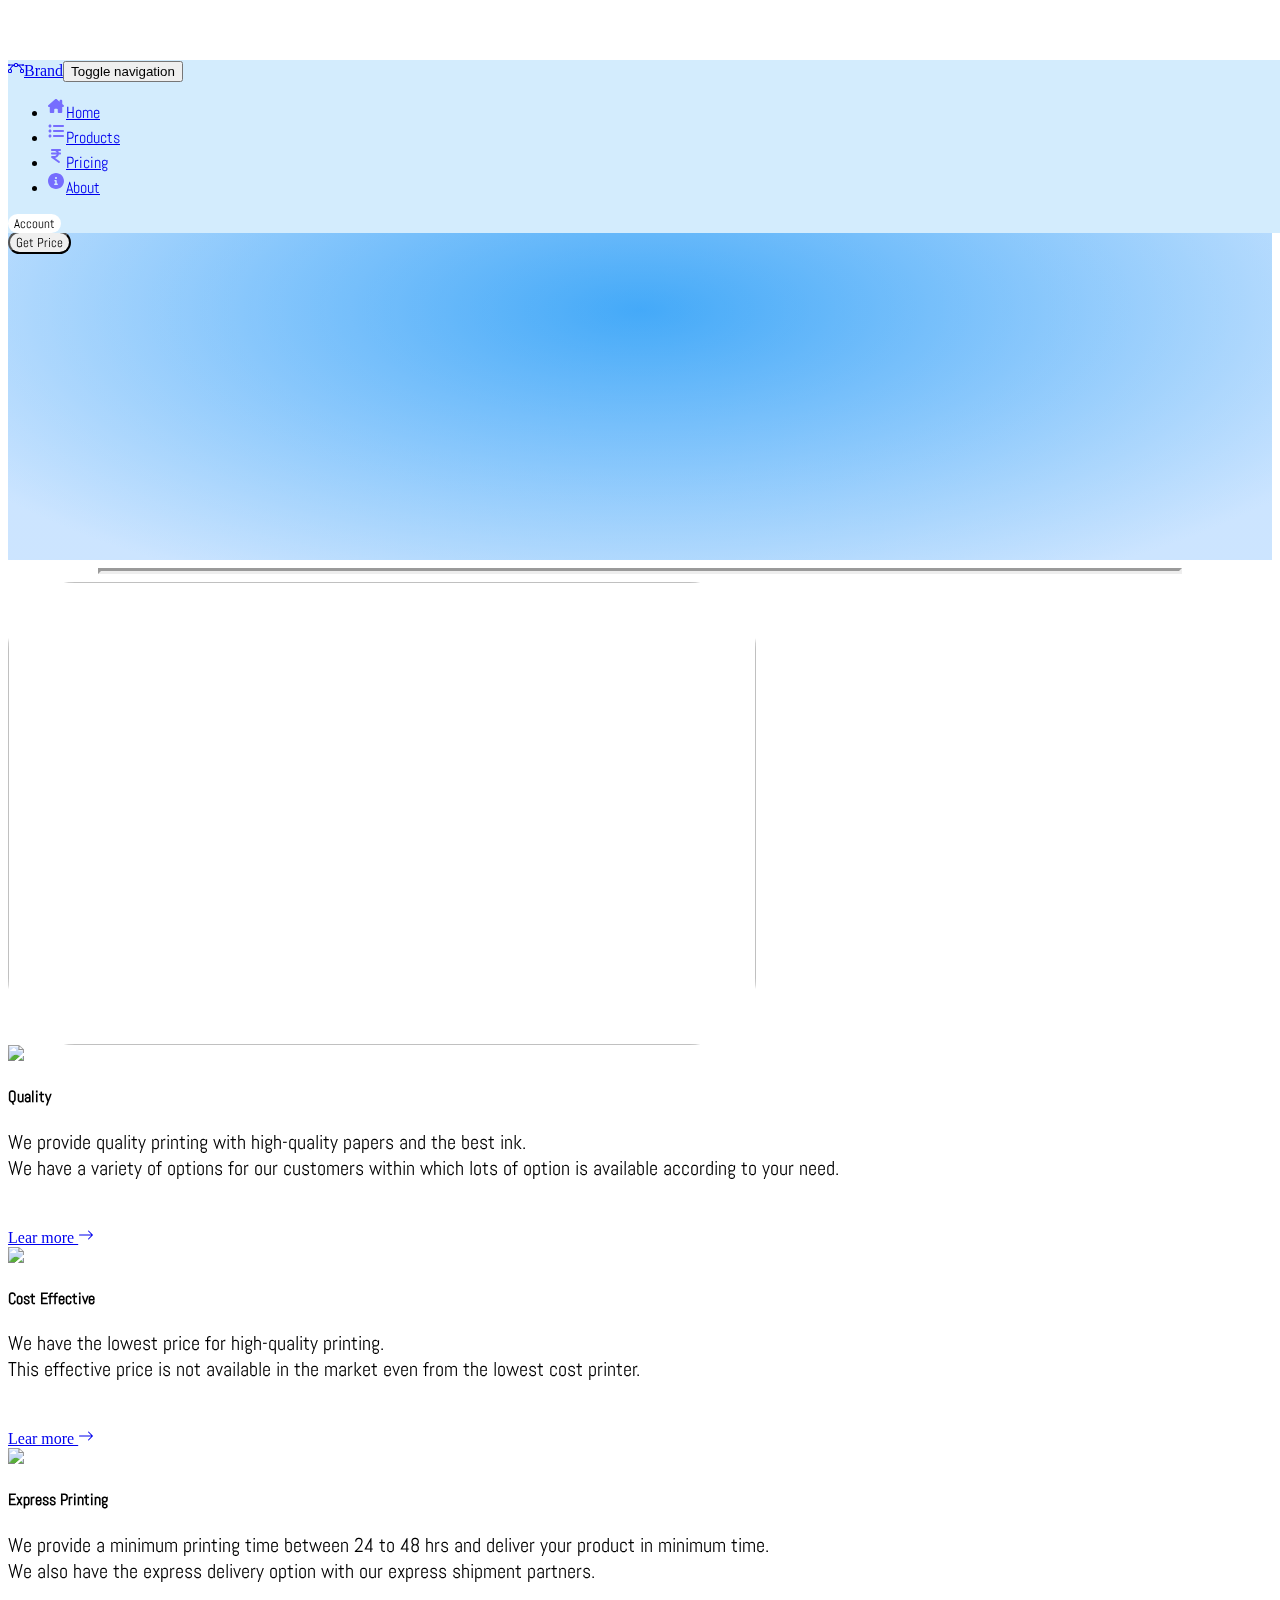
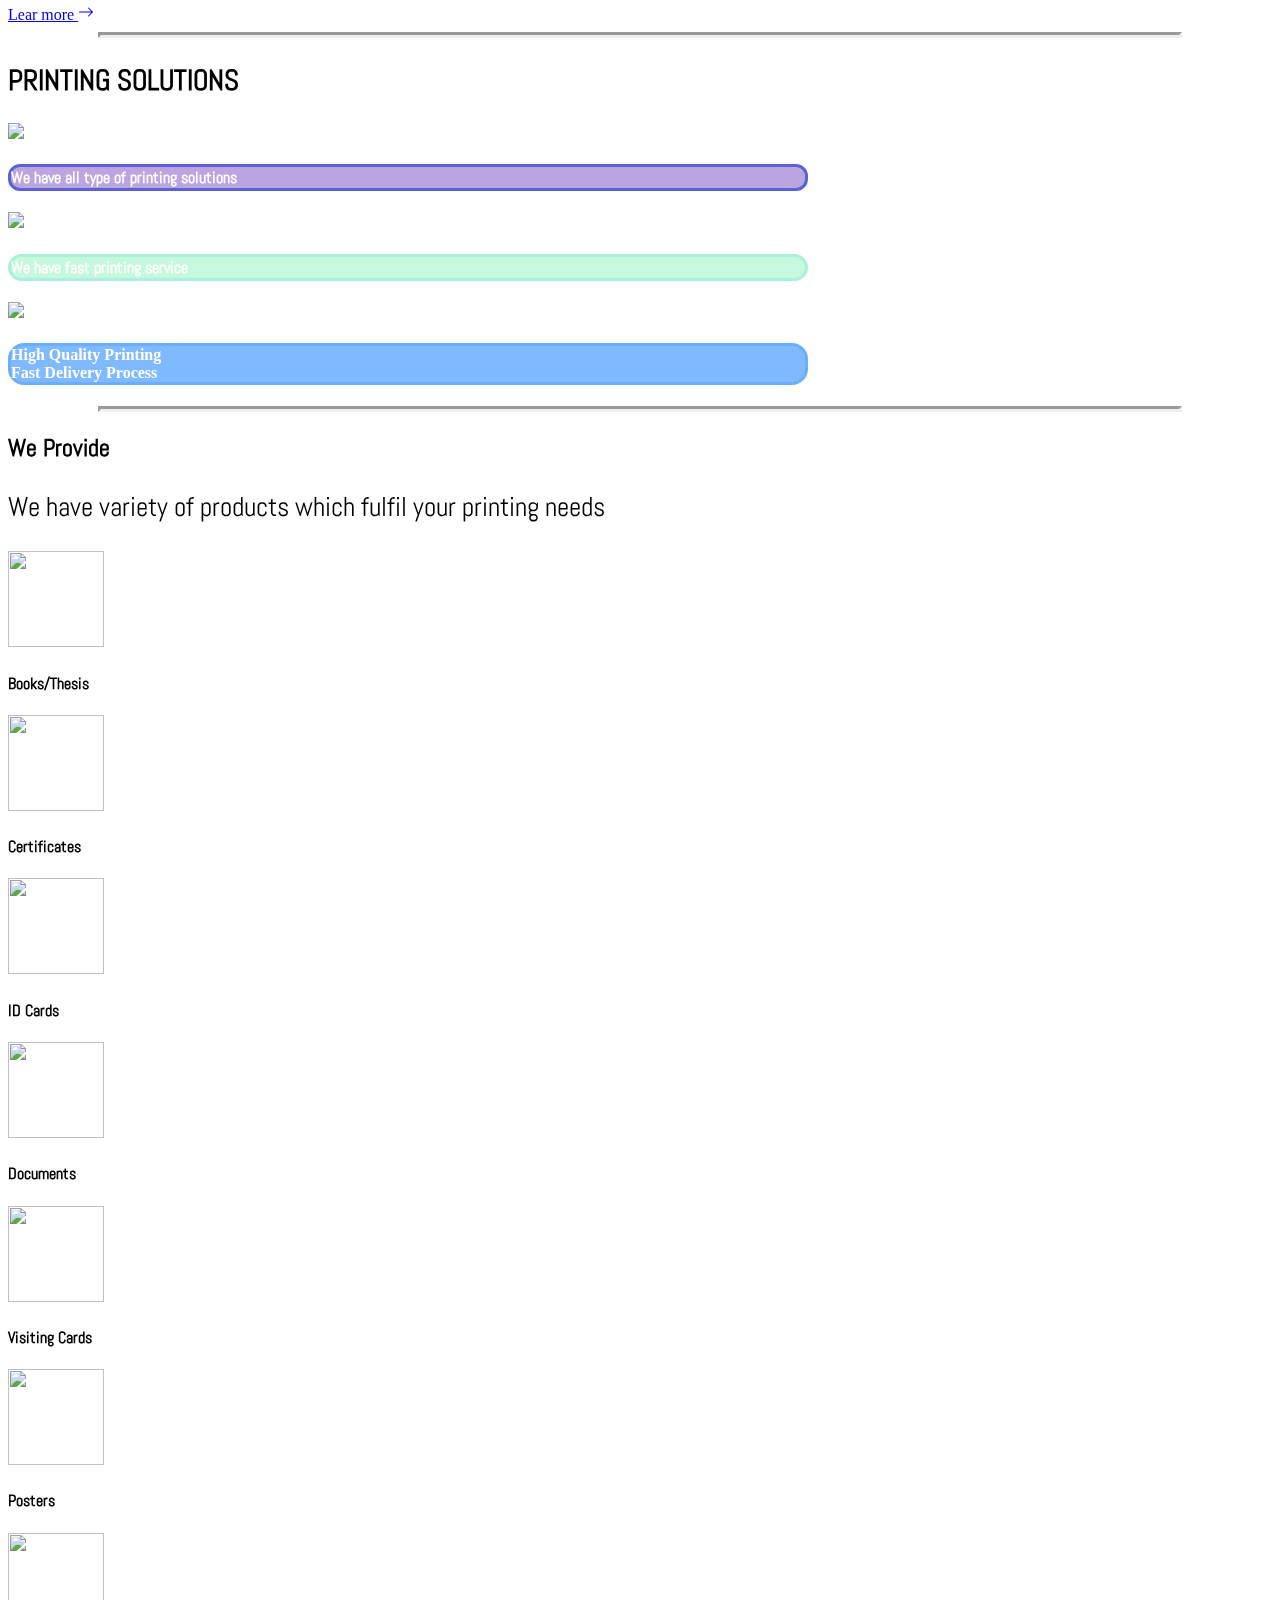
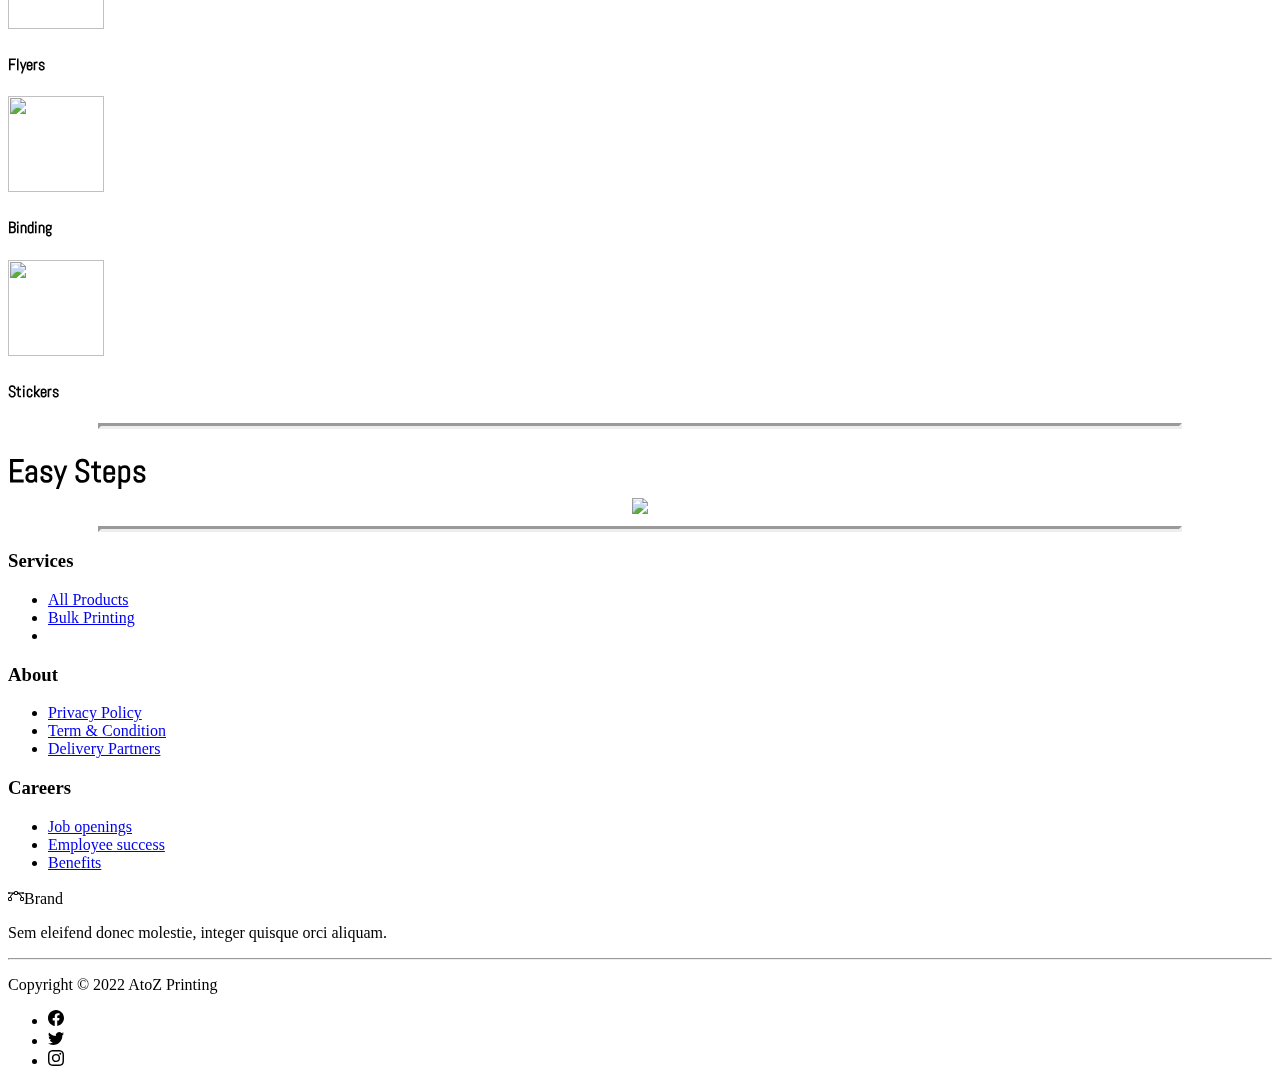
==== index.html @ bf3ee074 "Add files via upload" ====
<!DOCTYPE html>
<html lang="en">

<head>
    <meta charset="utf-8">
    <meta name="viewport" content="width=device-width, initial-scale=1.0, shrink-to-fit=no">
    <title>AtoZPrinting</title>
    <link rel="stylesheet" href="assets/bootstrap/css/bootstrap.min.css">
    <link rel="stylesheet" href="https://fonts.googleapis.com/css?family=Abel&amp;display=swap">
    <link rel="stylesheet" href="https://fonts.googleapis.com/css?family=Aldrich&amp;display=swap">
    <link rel="stylesheet" href="https://fonts.googleapis.com/css?family=Allerta+Stencil&amp;display=swap">
    <link rel="stylesheet" href="assets/css/aos.min.css">
    <link rel="stylesheet" href="assets/css/animate.min.css">
    <link rel="stylesheet" href="assets/css/hob.css">
    <link rel="stylesheet" href="assets/css/Navbar-Centered-Links-icons.css">
    <link rel="stylesheet" href="assets/css/Projects-Grid-images.css">
    <link rel="stylesheet" href="assets/css/timeline.css">
</head>

<body>
    <nav class="navbar navbar-light navbar-expand-md fixed-top py-3" style="width: 100%;position: fixed;margin: 0px;margin-bottom: 0px;background: #d3ecfd;">
        <div class="container"><a class="navbar-brand d-flex align-items-center" href="#"><span class="bs-icon-sm bs-icon-rounded bs-icon-primary d-flex justify-content-center align-items-center me-2 bs-icon"><svg xmlns="http://www.w3.org/2000/svg" width="1em" height="1em" fill="currentColor" viewBox="0 0 16 16" class="bi bi-bezier">
                        <path fill-rule="evenodd" d="M0 10.5A1.5 1.5 0 0 1 1.5 9h1A1.5 1.5 0 0 1 4 10.5v1A1.5 1.5 0 0 1 2.5 13h-1A1.5 1.5 0 0 1 0 11.5v-1zm1.5-.5a.5.5 0 0 0-.5.5v1a.5.5 0 0 0 .5.5h1a.5.5 0 0 0 .5-.5v-1a.5.5 0 0 0-.5-.5h-1zm10.5.5A1.5 1.5 0 0 1 13.5 9h1a1.5 1.5 0 0 1 1.5 1.5v1a1.5 1.5 0 0 1-1.5 1.5h-1a1.5 1.5 0 0 1-1.5-1.5v-1zm1.5-.5a.5.5 0 0 0-.5.5v1a.5.5 0 0 0 .5.5h1a.5.5 0 0 0 .5-.5v-1a.5.5 0 0 0-.5-.5h-1zM6 4.5A1.5 1.5 0 0 1 7.5 3h1A1.5 1.5 0 0 1 10 4.5v1A1.5 1.5 0 0 1 8.5 7h-1A1.5 1.5 0 0 1 6 5.5v-1zM7.5 4a.5.5 0 0 0-.5.5v1a.5.5 0 0 0 .5.5h1a.5.5 0 0 0 .5-.5v-1a.5.5 0 0 0-.5-.5h-1z"></path>
                        <path d="M6 4.5H1.866a1 1 0 1 0 0 1h2.668A6.517 6.517 0 0 0 1.814 9H2.5c.123 0 .244.015.358.043a5.517 5.517 0 0 1 3.185-3.185A1.503 1.503 0 0 1 6 5.5v-1zm3.957 1.358A1.5 1.5 0 0 0 10 5.5v-1h4.134a1 1 0 1 1 0 1h-2.668a6.517 6.517 0 0 1 2.72 3.5H13.5c-.123 0-.243.015-.358.043a5.517 5.517 0 0 0-3.185-3.185z"></path>
                    </svg></span><span>Brand</span></a><button data-bs-toggle="collapse" class="navbar-toggler" data-bs-target="#navcol-3"><span class="visually-hidden">Toggle navigation</span><span class="navbar-toggler-icon"></span></button>
            <div class="collapse navbar-collapse" id="navcol-3">
                <ul class="navbar-nav mx-auto">
                    <li class="nav-item" style="padding-right: 10px;"><a class="nav-link active bg-light bg-gradient border rounded-pill d-table float-start" href="index.html" style="padding-top: 7px;font-family: Abel, sans-serif;"><svg xmlns="http://www.w3.org/2000/svg" viewBox="0 -32 576 576" width="1em" height="1em" fill="currentColor" style="color: rgba(108,95,254,0.9);padding: 0px;margin-bottom: 4px;margin-right: 2px;">
                                <!--! Font Awesome Free 6.1.1 by @fontawesome - https://fontawesome.com License - https://fontawesome.com/license/free (Icons: CC BY 4.0, Fonts: SIL OFL 1.1, Code: MIT License) Copyright 2022 Fonticons, Inc. -->
                                <path d="M511.8 287.6L512.5 447.7C512.5 450.5 512.3 453.1 512 455.8V472C512 494.1 494.1 512 472 512H456C454.9 512 453.8 511.1 452.7 511.9C451.3 511.1 449.9 512 448.5 512H392C369.9 512 352 494.1 352 472V384C352 366.3 337.7 352 320 352H256C238.3 352 224 366.3 224 384V472C224 494.1 206.1 512 184 512H128.1C126.6 512 125.1 511.9 123.6 511.8C122.4 511.9 121.2 512 120 512H104C81.91 512 64 494.1 64 472V360C64 359.1 64.03 358.1 64.09 357.2V287.6H32.05C14.02 287.6 0 273.5 0 255.5C0 246.5 3.004 238.5 10.01 231.5L266.4 8.016C273.4 1.002 281.4 0 288.4 0C295.4 0 303.4 2.004 309.5 7.014L416 100.7V64C416 46.33 430.3 32 448 32H480C497.7 32 512 46.33 512 64V185L564.8 231.5C572.8 238.5 576.9 246.5 575.8 255.5C575.8 273.5 560.8 287.6 543.8 287.6L511.8 287.6z"></path>
                            </svg>Home</a></li>
                    <li class="nav-item" style="padding-right: 10px;"><a class="nav-link active bg-light bg-gradient border rounded-pill d-table float-start" href="Products.html" style="padding-top: 7px;font-family: Abel, sans-serif;"><svg xmlns="http://www.w3.org/2000/svg" viewBox="0 0 512 512" width="1em" height="1em" fill="currentColor" style="color: rgba(108,95,254,0.9);padding: 0px;margin-bottom: 4px;margin-right: 2px;">
                                <!--! Font Awesome Free 6.1.1 by @fontawesome - https://fontawesome.com License - https://fontawesome.com/license/free (Icons: CC BY 4.0, Fonts: SIL OFL 1.1, Code: MIT License) Copyright 2022 Fonticons, Inc. -->
                                <path d="M16 96C16 69.49 37.49 48 64 48C90.51 48 112 69.49 112 96C112 122.5 90.51 144 64 144C37.49 144 16 122.5 16 96zM480 64C497.7 64 512 78.33 512 96C512 113.7 497.7 128 480 128H192C174.3 128 160 113.7 160 96C160 78.33 174.3 64 192 64H480zM480 224C497.7 224 512 238.3 512 256C512 273.7 497.7 288 480 288H192C174.3 288 160 273.7 160 256C160 238.3 174.3 224 192 224H480zM480 384C497.7 384 512 398.3 512 416C512 433.7 497.7 448 480 448H192C174.3 448 160 433.7 160 416C160 398.3 174.3 384 192 384H480zM16 416C16 389.5 37.49 368 64 368C90.51 368 112 389.5 112 416C112 442.5 90.51 464 64 464C37.49 464 16 442.5 16 416zM112 256C112 282.5 90.51 304 64 304C37.49 304 16 282.5 16 256C16 229.5 37.49 208 64 208C90.51 208 112 229.5 112 256z"></path>
                            </svg>Products</a></li>
                    <li class="nav-item" style="padding-right: 10px;"><a class="nav-link active bg-light bg-gradient border rounded-pill d-table float-start" href="#" style="padding-top: 7px;font-family: Abel, sans-serif;"><svg xmlns="http://www.w3.org/2000/svg" viewBox="-96 0 512 512" width="1em" height="1em" fill="currentColor" style="color: rgba(108,95,254,0.9);padding: 0px;margin-bottom: 4px;margin-right: 2px;">
                                <!--! Font Awesome Free 6.1.1 by @fontawesome - https://fontawesome.com License - https://fontawesome.com/license/free (Icons: CC BY 4.0, Fonts: SIL OFL 1.1, Code: MIT License) Copyright 2022 Fonticons, Inc. -->
                                <path d="M.0022 64C.0022 46.33 14.33 32 32 32H288C305.7 32 320 46.33 320 64C320 81.67 305.7 96 288 96H231.8C241.4 110.4 248.5 126.6 252.4 144H288C305.7 144 320 158.3 320 176C320 193.7 305.7 208 288 208H252.4C239.2 266.3 190.5 311.2 130.3 318.9L274.6 421.1C288.1 432.2 292.3 452.2 282 466.6C271.8 480.1 251.8 484.3 237.4 474L13.4 314C2.083 305.1-2.716 291.5 1.529 278.2C5.774 264.1 18.09 256 32 256H112C144.8 256 173 236.3 185.3 208H32C14.33 208 .0022 193.7 .0022 176C.0022 158.3 14.33 144 32 144H185.3C173 115.7 144.8 96 112 96H32C14.33 96 .0022 81.67 .0022 64V64z"></path>
                            </svg>Pricing</a></li>
                    <li class="nav-item"><a class="nav-link active bg-light bg-gradient border rounded-pill d-table float-start" href="About%20Us.html" style="padding-top: 7px;font-family: Abel, sans-serif;"><svg xmlns="http://www.w3.org/2000/svg" viewBox="0 0 512 512" width="1em" height="1em" fill="currentColor" style="color: rgba(108,95,254,0.9);padding: 0px;margin-bottom: 4px;margin-right: 2px;">
                                <!--! Font Awesome Free 6.1.1 by @fontawesome - https://fontawesome.com License - https://fontawesome.com/license/free (Icons: CC BY 4.0, Fonts: SIL OFL 1.1, Code: MIT License) Copyright 2022 Fonticons, Inc. -->
                                <path d="M256 0C114.6 0 0 114.6 0 256s114.6 256 256 256s256-114.6 256-256S397.4 0 256 0zM256 128c17.67 0 32 14.33 32 32c0 17.67-14.33 32-32 32S224 177.7 224 160C224 142.3 238.3 128 256 128zM296 384h-80C202.8 384 192 373.3 192 360s10.75-24 24-24h16v-64H224c-13.25 0-24-10.75-24-24S210.8 224 224 224h32c13.25 0 24 10.75 24 24v88h16c13.25 0 24 10.75 24 24S309.3 384 296 384z"></path>
                            </svg>About</a></li>
                </ul><button class="btn btn-primary" type="button" style="background: rgb(255,255,255);color: rgb(0,0,0);border-radius: 40px;border-width: 0px;font-family: Abel, sans-serif;">Account</button>
            </div>
        </div>
    </nav>
    <section class="py-4 py-xl-5" style="margin-top: 60px;background: radial-gradient(#55b5f7 0%, white 89%);">
        <div class="container">
            <div class="border rounded border-0 d-flex flex-column justify-content-center align-items-center p-4 py-5" style="background: linear-gradient(rgba(0,123,255,0.2), rgba(0,123,255,0.2)), url(assets/img/bg.jpg) center / cover;height: 500px;">
                <div class="row">
                    <div class="col-md-10 col-xl-8 text-center d-flex d-sm-flex d-md-flex justify-content-center align-items-center mx-auto justify-content-md-start align-items-md-center justify-content-xl-center">
                        <div>
                            <h1 class="fw-bold mb-3" style="font-family: Abel, sans-serif;color: rgb(255,255,255);font-size: 65.88px;font-weight: bold;">AtoZ Print</h1>
                            <p class="text-break fs-1 shadow-lg d-flex float-start flex-shrink-0 justify-content-center align-items-center align-self-center" data-bss-hover-animate="pulse" style="font-family: Abel, sans-serif;color: rgb(255,255,255);border-style: solid;border-radius: 19px;">Print Digitally Anything From Anywhere</p><button class="btn btn-light fs-5 py-2 px-4" data-bss-hover-animate="pulse" type="button" style="border-radius: 32px;font-family: Abel, sans-serif;">Get Price</button>
                        </div>
                    </div>
                </div>
            </div>
        </div>
    </section>
    <hr style="border-width: 3px;padding-left: 54px;padding-right: 20px;margin-left: 90px;margin-right: 90px;color: var(--bs-indigo);">
    <section>
        <div data-aos="fade" data-aos-delay="400">
            <div class="row">
                <div class="col offset-lg-3"><img class="img-fluid" src="assets/img/printingland.jpg" width="748" height="463" style="margin-left: 0px;display: flex;position: static;border-radius: 67px;"></div>
            </div>
        </div>
        <div class="container h-100 position-relative">
            <div class="row gy-5 gy-lg-0 row-cols-1 row-cols-md-2 row-cols-lg-3">
                <div class="col">
                    <div class="card" data-bss-hover-animate="pulse">
                        <div class="card-body pt-5 p-4">
                            <div class="bs-icon-lg bs-icon-rounded bs-icon-primary d-flex flex-shrink-0 justify-content-center align-items-center position-absolute mb-3 bs-icon lg" data-bss-hover-animate="pulse" style="top: -30px;background: var(--bs-indigo);"><img src="assets/img/quality.png"></div>
                            <h4 class="display-6 card-title" style="font-family: Abel, sans-serif;">Quality</h4>
                            <p class="card-text" style="font-family: Abel, sans-serif;text-align: justify;font-size: 20px;">We provide quality printing with high-quality papers and the best ink.<br>We have a variety of options for our customers within which lots of option is available according to your need.<br><br></p>
                        </div>
                        <div class="card-footer p-4 py-3"><a href="#">Lear more&nbsp;<svg xmlns="http://www.w3.org/2000/svg" width="1em" height="1em" fill="currentColor" viewBox="0 0 16 16" class="bi bi-arrow-right">
                                    <path fill-rule="evenodd" d="M1 8a.5.5 0 0 1 .5-.5h11.793l-3.147-3.146a.5.5 0 0 1 .708-.708l4 4a.5.5 0 0 1 0 .708l-4 4a.5.5 0 0 1-.708-.708L13.293 8.5H1.5A.5.5 0 0 1 1 8z"></path>
                                </svg></a></div>
                    </div>
                </div>
                <div class="col">
                    <div class="card" data-bss-hover-animate="pulse">
                        <div class="card-body pt-5 p-4">
                            <div class="bs-icon-lg bs-icon-rounded bs-icon-primary d-flex flex-shrink-0 justify-content-center align-items-center position-absolute mb-3 bs-icon lg" style="top: -30px;background: var(--bs-indigo);"><img src="assets/img/reduction.png"></div>
                            <h4 class="display-6 card-title" style="font-family: Abel, sans-serif;">Cost Effective</h4>
                            <p class="card-text" style="font-family: Abel, sans-serif;text-align: justify;font-size: 20px;">We have the lowest price for high-quality printing.<br>This effective price is not available in the market even from the lowest cost printer.<br><br></p>
                        </div>
                        <div class="card-footer p-4 py-3"><a href="#">Lear more&nbsp;<svg xmlns="http://www.w3.org/2000/svg" width="1em" height="1em" fill="currentColor" viewBox="0 0 16 16" class="bi bi-arrow-right">
                                    <path fill-rule="evenodd" d="M1 8a.5.5 0 0 1 .5-.5h11.793l-3.147-3.146a.5.5 0 0 1 .708-.708l4 4a.5.5 0 0 1 0 .708l-4 4a.5.5 0 0 1-.708-.708L13.293 8.5H1.5A.5.5 0 0 1 1 8z"></path>
                                </svg></a></div>
                    </div>
                </div>
                <div class="col">
                    <div class="card" data-bss-hover-animate="pulse">
                        <div class="card-body pt-5 p-4">
                            <div class="bs-icon-lg bs-icon-rounded bs-icon-primary d-flex flex-shrink-0 justify-content-center align-items-center position-absolute mb-3 bs-icon lg" style="top: -30px;background: var(--bs-indigo);"><img src="assets/img/fast-delivery.png"></div>
                            <h4 class="display-6 card-title" style="font-family: Abel, sans-serif;">Express Printing</h4>
                            <p class="card-text" style="font-family: Abel, sans-serif;text-align: justify;font-size: 20px;">We provide a minimum printing time between 24 to 48 hrs and deliver your product in minimum time. <br>We also have the express delivery option with our express shipment partners.</p>
                        </div>
                        <div class="card-footer p-4 py-3"><a href="#">Lear more&nbsp;<svg xmlns="http://www.w3.org/2000/svg" width="1em" height="1em" fill="currentColor" viewBox="0 0 16 16" class="bi bi-arrow-right">
                                    <path fill-rule="evenodd" d="M1 8a.5.5 0 0 1 .5-.5h11.793l-3.147-3.146a.5.5 0 0 1 .708-.708l4 4a.5.5 0 0 1 0 .708l-4 4a.5.5 0 0 1-.708-.708L13.293 8.5H1.5A.5.5 0 0 1 1 8z"></path>
                                </svg></a></div>
                    </div>
                </div>
            </div>
        </div>
    </section>
    <hr style="border-width: 3px;color: var(--bs-indigo);margin-left: 90px;margin-right: 90px;">
    <div class="container d-flex flex-column align-items-center py-4 py-xl-5">
        <div class="row mb-5">
            <div class="col-md-8 col-xl-6 text-center">
                <h2 class="text-nowrap fs-1" style="width: 100%;height: 100%;font-family: Abel, sans-serif;font-size: 29.092px;">PRINTING SOLUTIONS</h2>
            </div>
        </div>
        <div class="row gy-4 w-100" style="max-width: 800px;">
            <div class="col-12">
                <div class="card"><img class="card-img w-100 d-block" src="assets/img/3572493.jpg">
                    <div class="card-img-overlay text-center d-flex flex-column justify-content-center align-items-center p-4">
                        <h4 class="fs-2" style="color: rgb(255,255,255);font-family: Abel, sans-serif;background: rgba(111,66,193,0.48);border-style: solid;border-color: rgb(89,99,212);border-radius: 12px;backdrop-filter: opacity(1) blur(0px);">We have all type of printing solutions</h4>
                    </div>
                </div>
            </div>
            <div class="col-12 col-md-6">
                <div class="card"><img class="card-img w-100 d-block" src="assets/img/5118215.jpg">
                    <div class="card-img-overlay text-center d-flex flex-column justify-content-center align-items-center p-4">
                        <h4 class="fs-2" style="font-family: Abel, sans-serif;color: rgb(255,255,255);background: rgba(145,242,190,0.52);border-style: solid;border-color: rgb(169,242,218);border-radius: 25px;">We have fast printing service</h4>
                    </div>
                </div>
            </div>
            <div class="col-12 col-md-6">
                <div class="card"><img class="card-img w-100 d-block" src="assets/img/5130798.jpg">
                    <div class="card-img-overlay text-center d-flex flex-column justify-content-center align-items-center p-4">
                        <h4 style="color: rgb(255,255,255);background: rgba(58,148,255,0.65);border-style: solid;border-color: rgb(108,173,252);border-radius: 16px;">High Quality Printing<br>Fast Delivery Process</h4>
                    </div>
                </div>
            </div>
        </div>
    </div>
    <hr style="border-width: 3px;color: var(--bs-indigo);margin-left: 90px;margin-right: 90px;">
    <div class="container py-4 py-xl-5">
        <div class="row mb-5">
            <div class="col-md-8 col-xl-6 text-center mx-auto">
                <h2 style="font-family: Abel, sans-serif;">We Provide</h2>
                <p class="w-lg-50" style="font-family: Abel, sans-serif;font-size: 27px;">We have variety of products which fulfil your printing needs</p>
            </div>
        </div>
        <div class="row gy-4 row-cols-1 row-cols-md-2 row-cols-xl-3">
            <div class="col">
                <div class="text-center d-flex flex-column align-items-center align-items-xl-center">
                    <div class="bs-icon-lg bs-icon-rounded bs-icon-primary d-flex flex-shrink-0 justify-content-center align-items-center d-inline-block mb-3 bs-icon lg"><img data-bss-hover-animate="pulse" src="assets/img/book.png" width="96" height="96"></div>
                    <div class="px-3">
                        <h4 style="font-family: Abel, sans-serif;">Books/Thesis</h4>
                    </div>
                </div>
            </div>
            <div class="col">
                <div class="text-center d-flex flex-column align-items-center align-items-xl-center">
                    <div class="bs-icon-lg bs-icon-rounded bs-icon-primary d-flex flex-shrink-0 justify-content-center align-items-center d-inline-block mb-3 bs-icon lg" style="background: rgba(13,110,253,0);"><img data-bss-hover-animate="pulse" src="assets/img/certificate%20(1).png" width="96" height="96"></div>
                    <div class="px-3">
                        <h4 style="font-family: Abel, sans-serif;">Certificates</h4>
                    </div>
                </div>
            </div>
            <div class="col">
                <div class="text-center d-flex flex-column align-items-center align-items-xl-center">
                    <div class="bs-icon-lg bs-icon-rounded bs-icon-primary d-flex flex-shrink-0 justify-content-center align-items-center d-inline-block mb-3 bs-icon lg" style="background: rgba(13,110,253,0);"><img data-bss-hover-animate="pulse" src="assets/img/id.png" width="96" height="96"></div>
                    <div class="px-3">
                        <h4 style="font-family: Abel, sans-serif;">ID Cards</h4>
                    </div>
                </div>
            </div>
            <div class="col">
                <div class="text-center d-flex flex-column align-items-center align-items-xl-center">
                    <div class="bs-icon-lg bs-icon-rounded bs-icon-primary d-flex flex-shrink-0 justify-content-center align-items-center d-inline-block mb-3 bs-icon lg" style="background: rgba(13,110,253,0);"><img data-bss-hover-animate="pulse" src="assets/img/documents.png" width="96" height="96"></div>
                    <div class="px-3">
                        <h4 style="font-family: Abel, sans-serif;">Documents</h4>
                    </div>
                </div>
            </div>
            <div class="col">
                <div class="text-center d-flex flex-column align-items-center align-items-xl-center">
                    <div class="bs-icon-lg bs-icon-rounded bs-icon-primary d-flex flex-shrink-0 justify-content-center align-items-center d-inline-block mb-3 bs-icon lg" style="background: rgba(13,110,253,0);"><img data-bss-hover-animate="pulse" src="assets/img/business-card.png" width="96" height="96"></div>
                    <div class="px-3">
                        <h4 style="font-family: Abel, sans-serif;">Visiting Cards</h4>
                    </div>
                </div>
            </div>
            <div class="col">
                <div class="text-center d-flex flex-column align-items-center align-items-xl-center">
                    <div class="bs-icon-lg bs-icon-rounded bs-icon-primary d-flex flex-shrink-0 justify-content-center align-items-center d-inline-block mb-3 bs-icon lg" style="background: rgba(13,110,253,0);"><img data-bss-hover-animate="pulse" src="assets/img/poster%20(1).png" width="96" height="96"></div>
                    <div class="px-3">
                        <h4 style="font-family: Abel, sans-serif;">Posters</h4>
                    </div>
                </div>
            </div>
            <div class="col">
                <div class="text-center d-flex flex-column align-items-center align-items-xl-center">
                    <div class="bs-icon-lg bs-icon-rounded bs-icon-primary d-flex flex-shrink-0 justify-content-center align-items-center d-inline-block mb-3 bs-icon lg" style="background: rgba(13,110,253,0);"><img data-bss-hover-animate="pulse" src="assets/img/flyer.png" width="96" height="96"></div>
                    <div class="px-3">
                        <h4 style="font-family: Abel, sans-serif;">Flyers</h4>
                    </div>
                </div>
            </div>
            <div class="col">
                <div class="text-center d-flex flex-column align-items-center align-items-xl-center">
                    <div class="bs-icon-lg bs-icon-rounded bs-icon-primary d-flex flex-shrink-0 justify-content-center align-items-center d-inline-block mb-3 bs-icon lg" style="background: rgba(13,110,253,0);"><img data-bss-hover-animate="pulse" src="assets/img/binding.png" width="96" height="96"></div>
                    <div class="px-3">
                        <h4 style="font-family: Abel, sans-serif;">Binding</h4>
                    </div>
                </div>
            </div>
            <div class="col">
                <div class="text-center d-flex flex-column align-items-center align-items-xl-center">
                    <div class="bs-icon-lg bs-icon-rounded bs-icon-primary d-flex flex-shrink-0 justify-content-center align-items-center d-inline-block mb-3 bs-icon lg" style="background: rgba(13,110,253,0);"><img data-bss-hover-animate="pulse" src="assets/img/happy.png" width="96" height="96"></div>
                    <div class="px-3">
                        <h4 style="font-family: Abel, sans-serif;">Stickers</h4>
                    </div>
                </div>
            </div>
        </div>
    </div>
    <hr style="border-width: 3px;color: var(--bs-indigo);margin-left: 90px;margin-right: 90px;">
    <div class="container">
        <div class="row g-0" style="margin-bottom: 78px;">
            <div class="col">
                <h1 class="text-center" style="font-family: Abel, sans-serif;margin-bottom: -71px;">Easy Steps</h1>
            </div>
        </div>
        <div class="row">
            <div class="col" style="text-align: center;"><img class="img-fluid" src="assets/img/timeline1.jpg"></div>
        </div>
    </div>
    <hr style="border-width: 3px;color: var(--bs-indigo);margin-left: 90px;margin-right: 90px;">
    <footer style="background: rgba(255,255,255,0.5);">
        <div class="container py-4 py-lg-5">
            <div class="row justify-content-center">
                <div class="col-sm-4 col-md-3 text-center text-lg-start d-flex flex-column item">
                    <h3 class="fs-6">Services</h3>
                    <ul class="list-unstyled">
                        <li><a class="link-secondary" href="Products.html">All Products</a></li>
                        <li><a class="link-secondary" href="#">Bulk Printing</a></li>
                        <li><a class="link-secondary" href="#"></a></li>
                    </ul>
                </div>
                <div class="col-sm-4 col-md-3 text-center text-lg-start d-flex flex-column item">
                    <h3 class="fs-6">About</h3>
                    <ul class="list-unstyled">
                        <li><a class="link-secondary" href="Privacy%20Policy.html">Privacy Policy</a></li>
                        <li><a class="link-secondary" href="Terms%20&amp;%20Conditions.html">Term &amp; Condition</a></li>
                        <li><a class="link-secondary" href="#">Delivery Partners</a></li>
                    </ul>
                </div>
                <div class="col-sm-4 col-md-3 text-center text-lg-start d-flex flex-column item">
                    <h3 class="fs-6">Careers</h3>
                    <ul class="list-unstyled">
                        <li><a class="link-secondary" href="#">Job openings</a></li>
                        <li><a class="link-secondary" href="#">Employee success</a></li>
                        <li><a class="link-secondary" href="#">Benefits</a></li>
                    </ul>
                </div>
                <div class="col-lg-3 text-center text-lg-start d-flex flex-column align-items-center order-first align-items-lg-start order-lg-last item social">
                    <div class="fw-bold d-flex align-items-center mb-2"><span class="bs-icon-sm bs-icon-rounded bs-icon-primary d-flex justify-content-center align-items-center bs-icon me-2"><svg xmlns="http://www.w3.org/2000/svg" width="1em" height="1em" fill="currentColor" viewBox="0 0 16 16" class="bi bi-bezier">
                                <path fill-rule="evenodd" d="M0 10.5A1.5 1.5 0 0 1 1.5 9h1A1.5 1.5 0 0 1 4 10.5v1A1.5 1.5 0 0 1 2.5 13h-1A1.5 1.5 0 0 1 0 11.5v-1zm1.5-.5a.5.5 0 0 0-.5.5v1a.5.5 0 0 0 .5.5h1a.5.5 0 0 0 .5-.5v-1a.5.5 0 0 0-.5-.5h-1zm10.5.5A1.5 1.5 0 0 1 13.5 9h1a1.5 1.5 0 0 1 1.5 1.5v1a1.5 1.5 0 0 1-1.5 1.5h-1a1.5 1.5 0 0 1-1.5-1.5v-1zm1.5-.5a.5.5 0 0 0-.5.5v1a.5.5 0 0 0 .5.5h1a.5.5 0 0 0 .5-.5v-1a.5.5 0 0 0-.5-.5h-1zM6 4.5A1.5 1.5 0 0 1 7.5 3h1A1.5 1.5 0 0 1 10 4.5v1A1.5 1.5 0 0 1 8.5 7h-1A1.5 1.5 0 0 1 6 5.5v-1zM7.5 4a.5.5 0 0 0-.5.5v1a.5.5 0 0 0 .5.5h1a.5.5 0 0 0 .5-.5v-1a.5.5 0 0 0-.5-.5h-1z"></path>
                                <path d="M6 4.5H1.866a1 1 0 1 0 0 1h2.668A6.517 6.517 0 0 0 1.814 9H2.5c.123 0 .244.015.358.043a5.517 5.517 0 0 1 3.185-3.185A1.503 1.503 0 0 1 6 5.5v-1zm3.957 1.358A1.5 1.5 0 0 0 10 5.5v-1h4.134a1 1 0 1 1 0 1h-2.668a6.517 6.517 0 0 1 2.72 3.5H13.5c-.123 0-.243.015-.358.043a5.517 5.517 0 0 0-3.185-3.185z"></path>
                            </svg></span><span>Brand</span></div>
                    <p class="text-muted copyright">Sem eleifend donec molestie, integer quisque orci aliquam.</p>
                </div>
            </div>
            <hr>
            <div class="d-flex justify-content-between align-items-center pt-3">
                <p class="text-muted mb-0">Copyright © 2022 AtoZ Printing</p>
                <ul class="list-inline mb-0">
                    <li class="list-inline-item"><svg xmlns="http://www.w3.org/2000/svg" width="1em" height="1em" fill="currentColor" viewBox="0 0 16 16" class="bi bi-facebook">
                            <path d="M16 8.049c0-4.446-3.582-8.05-8-8.05C3.58 0-.002 3.603-.002 8.05c0 4.017 2.926 7.347 6.75 7.951v-5.625h-2.03V8.05H6.75V6.275c0-2.017 1.195-3.131 3.022-3.131.876 0 1.791.157 1.791.157v1.98h-1.009c-.993 0-1.303.621-1.303 1.258v1.51h2.218l-.354 2.326H9.25V16c3.824-.604 6.75-3.934 6.75-7.951z"></path>
                        </svg></li>
                    <li class="list-inline-item"><svg xmlns="http://www.w3.org/2000/svg" width="1em" height="1em" fill="currentColor" viewBox="0 0 16 16" class="bi bi-twitter">
                            <path d="M5.026 15c6.038 0 9.341-5.003 9.341-9.334 0-.14 0-.282-.006-.422A6.685 6.685 0 0 0 16 3.542a6.658 6.658 0 0 1-1.889.518 3.301 3.301 0 0 0 1.447-1.817 6.533 6.533 0 0 1-2.087.793A3.286 3.286 0 0 0 7.875 6.03a9.325 9.325 0 0 1-6.767-3.429 3.289 3.289 0 0 0 1.018 4.382A3.323 3.323 0 0 1 .64 6.575v.045a3.288 3.288 0 0 0 2.632 3.218 3.203 3.203 0 0 1-.865.115 3.23 3.23 0 0 1-.614-.057 3.283 3.283 0 0 0 3.067 2.277A6.588 6.588 0 0 1 .78 13.58a6.32 6.32 0 0 1-.78-.045A9.344 9.344 0 0 0 5.026 15z"></path>
                        </svg></li>
                    <li class="list-inline-item"><svg xmlns="http://www.w3.org/2000/svg" width="1em" height="1em" fill="currentColor" viewBox="0 0 16 16" class="bi bi-instagram">
                            <path d="M8 0C5.829 0 5.556.01 4.703.048 3.85.088 3.269.222 2.76.42a3.917 3.917 0 0 0-1.417.923A3.927 3.927 0 0 0 .42 2.76C.222 3.268.087 3.85.048 4.7.01 5.555 0 5.827 0 8.001c0 2.172.01 2.444.048 3.297.04.852.174 1.433.372 1.942.205.526.478.972.923 1.417.444.445.89.719 1.416.923.51.198 1.09.333 1.942.372C5.555 15.99 5.827 16 8 16s2.444-.01 3.298-.048c.851-.04 1.434-.174 1.943-.372a3.916 3.916 0 0 0 1.416-.923c.445-.445.718-.891.923-1.417.197-.509.332-1.09.372-1.942C15.99 10.445 16 10.173 16 8s-.01-2.445-.048-3.299c-.04-.851-.175-1.433-.372-1.941a3.926 3.926 0 0 0-.923-1.417A3.911 3.911 0 0 0 13.24.42c-.51-.198-1.092-.333-1.943-.372C10.443.01 10.172 0 7.998 0h.003zm-.717 1.442h.718c2.136 0 2.389.007 3.232.046.78.035 1.204.166 1.486.275.373.145.64.319.92.599.28.28.453.546.598.92.11.281.24.705.275 1.485.039.843.047 1.096.047 3.231s-.008 2.389-.047 3.232c-.035.78-.166 1.203-.275 1.485a2.47 2.47 0 0 1-.599.919c-.28.28-.546.453-.92.598-.28.11-.704.24-1.485.276-.843.038-1.096.047-3.232.047s-2.39-.009-3.233-.047c-.78-.036-1.203-.166-1.485-.276a2.478 2.478 0 0 1-.92-.598 2.48 2.48 0 0 1-.6-.92c-.109-.281-.24-.705-.275-1.485-.038-.843-.046-1.096-.046-3.233 0-2.136.008-2.388.046-3.231.036-.78.166-1.204.276-1.486.145-.373.319-.64.599-.92.28-.28.546-.453.92-.598.282-.11.705-.24 1.485-.276.738-.034 1.024-.044 2.515-.045v.002zm4.988 1.328a.96.96 0 1 0 0 1.92.96.96 0 0 0 0-1.92zm-4.27 1.122a4.109 4.109 0 1 0 0 8.217 4.109 4.109 0 0 0 0-8.217zm0 1.441a2.667 2.667 0 1 1 0 5.334 2.667 2.667 0 0 1 0-5.334z"></path>
                        </svg></li>
                </ul>
            </div>
        </div>
    </footer>
    <script src="assets/bootstrap/js/bootstrap.min.js"></script>
    <script src="assets/js/aos.min.js"></script>
    <script src="assets/js/bs-init.js"></script>
</body>

</html>
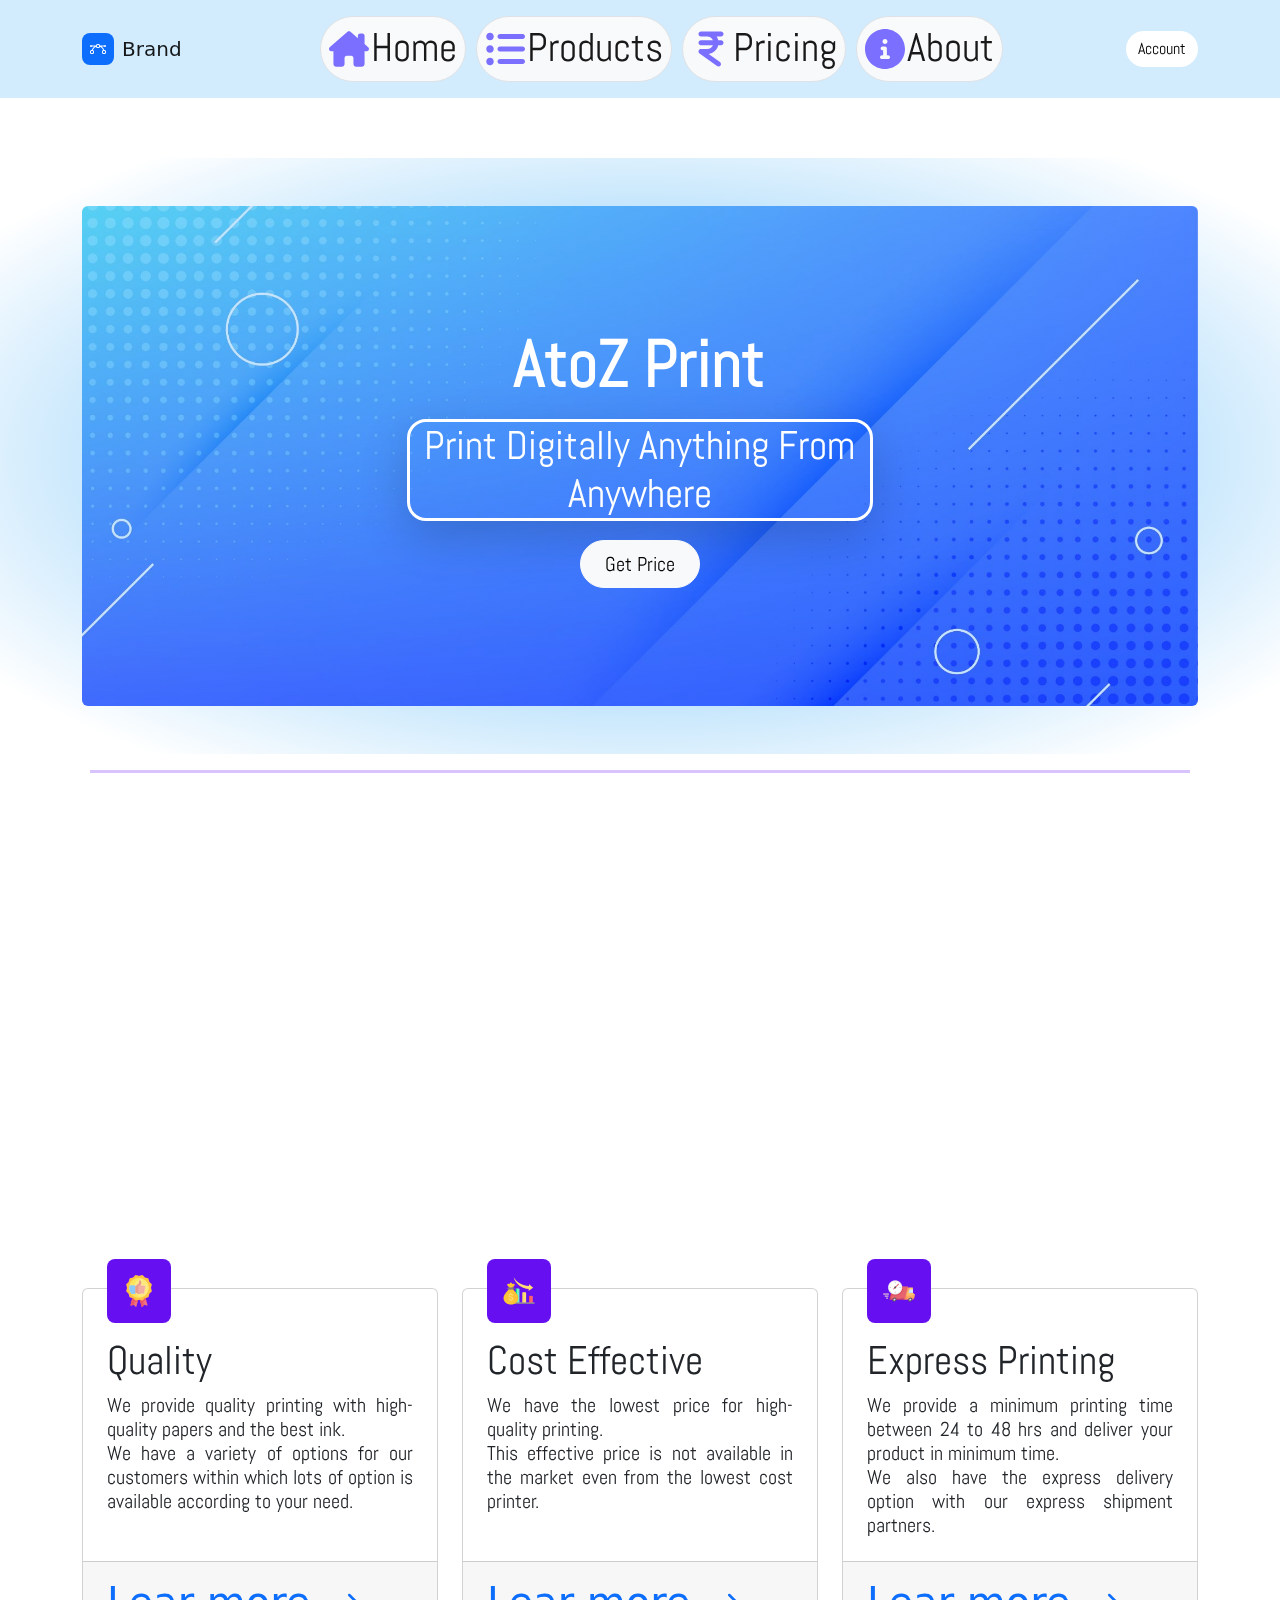
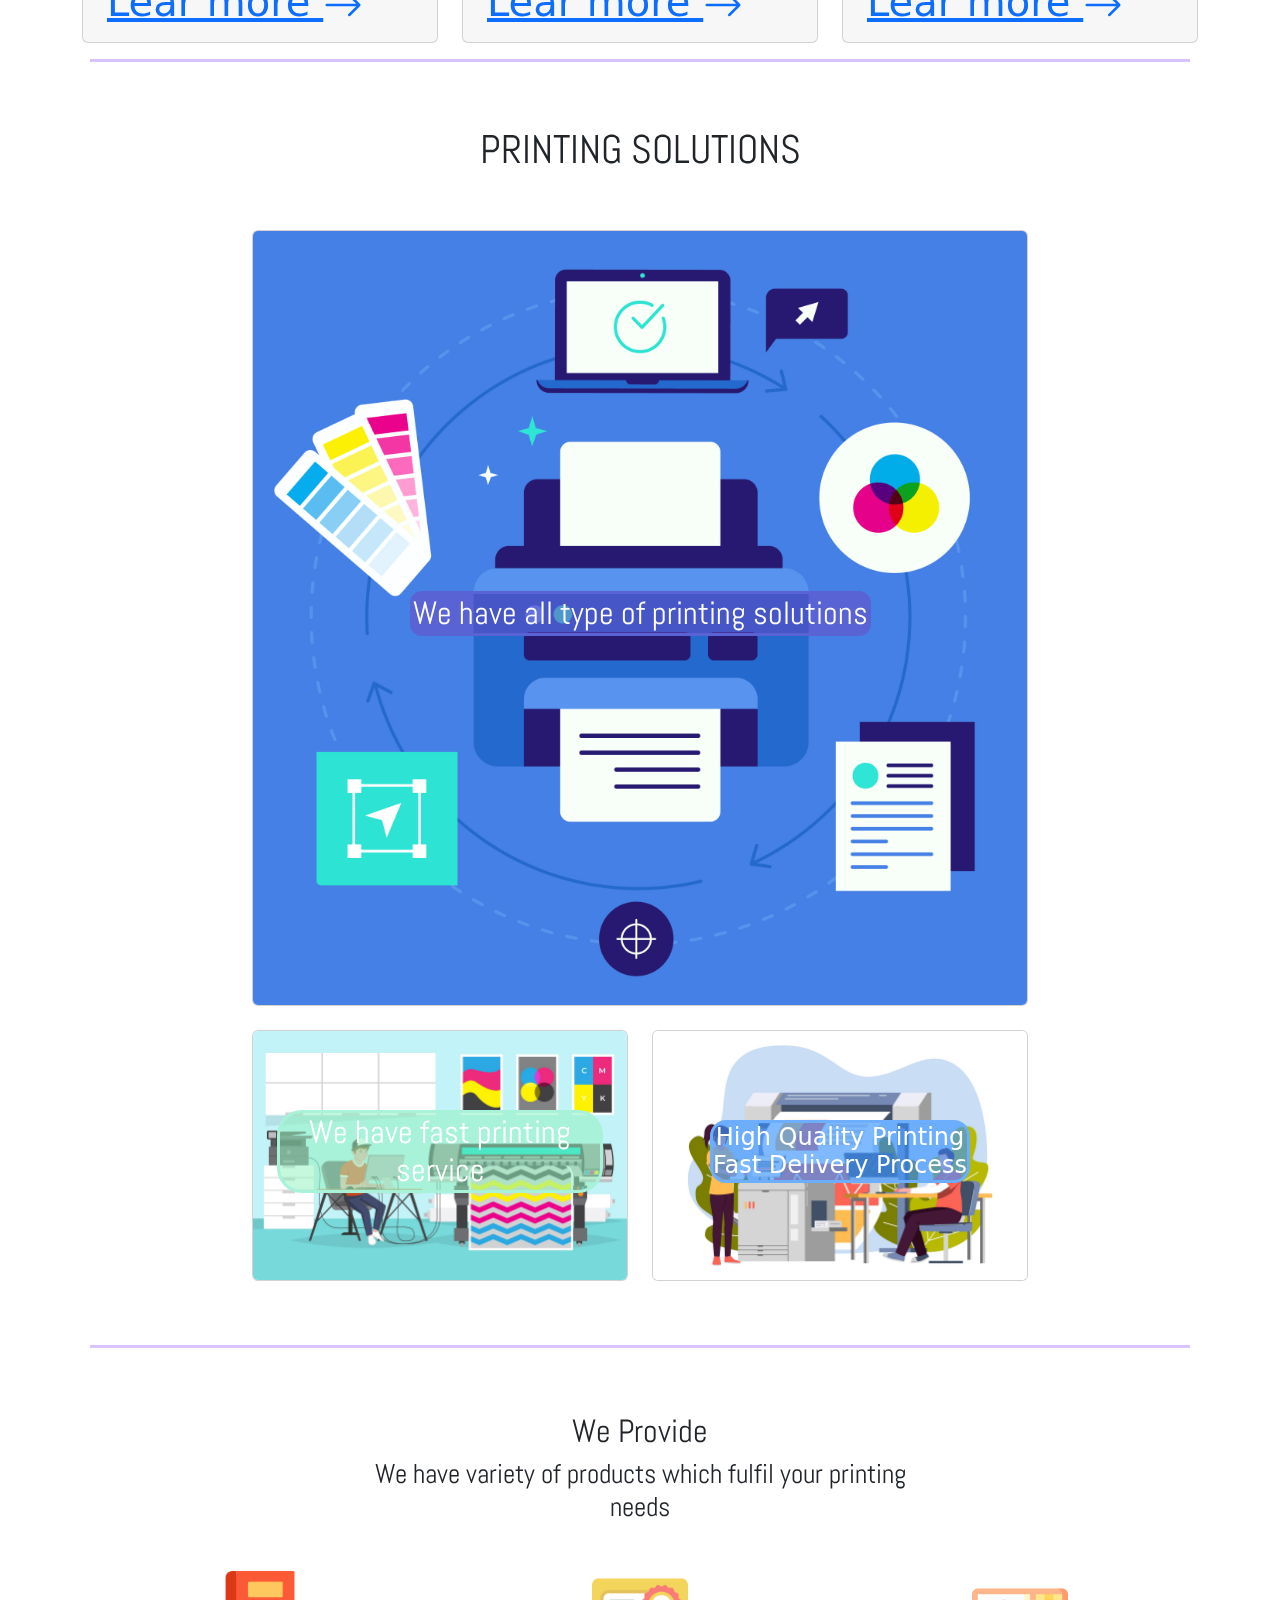
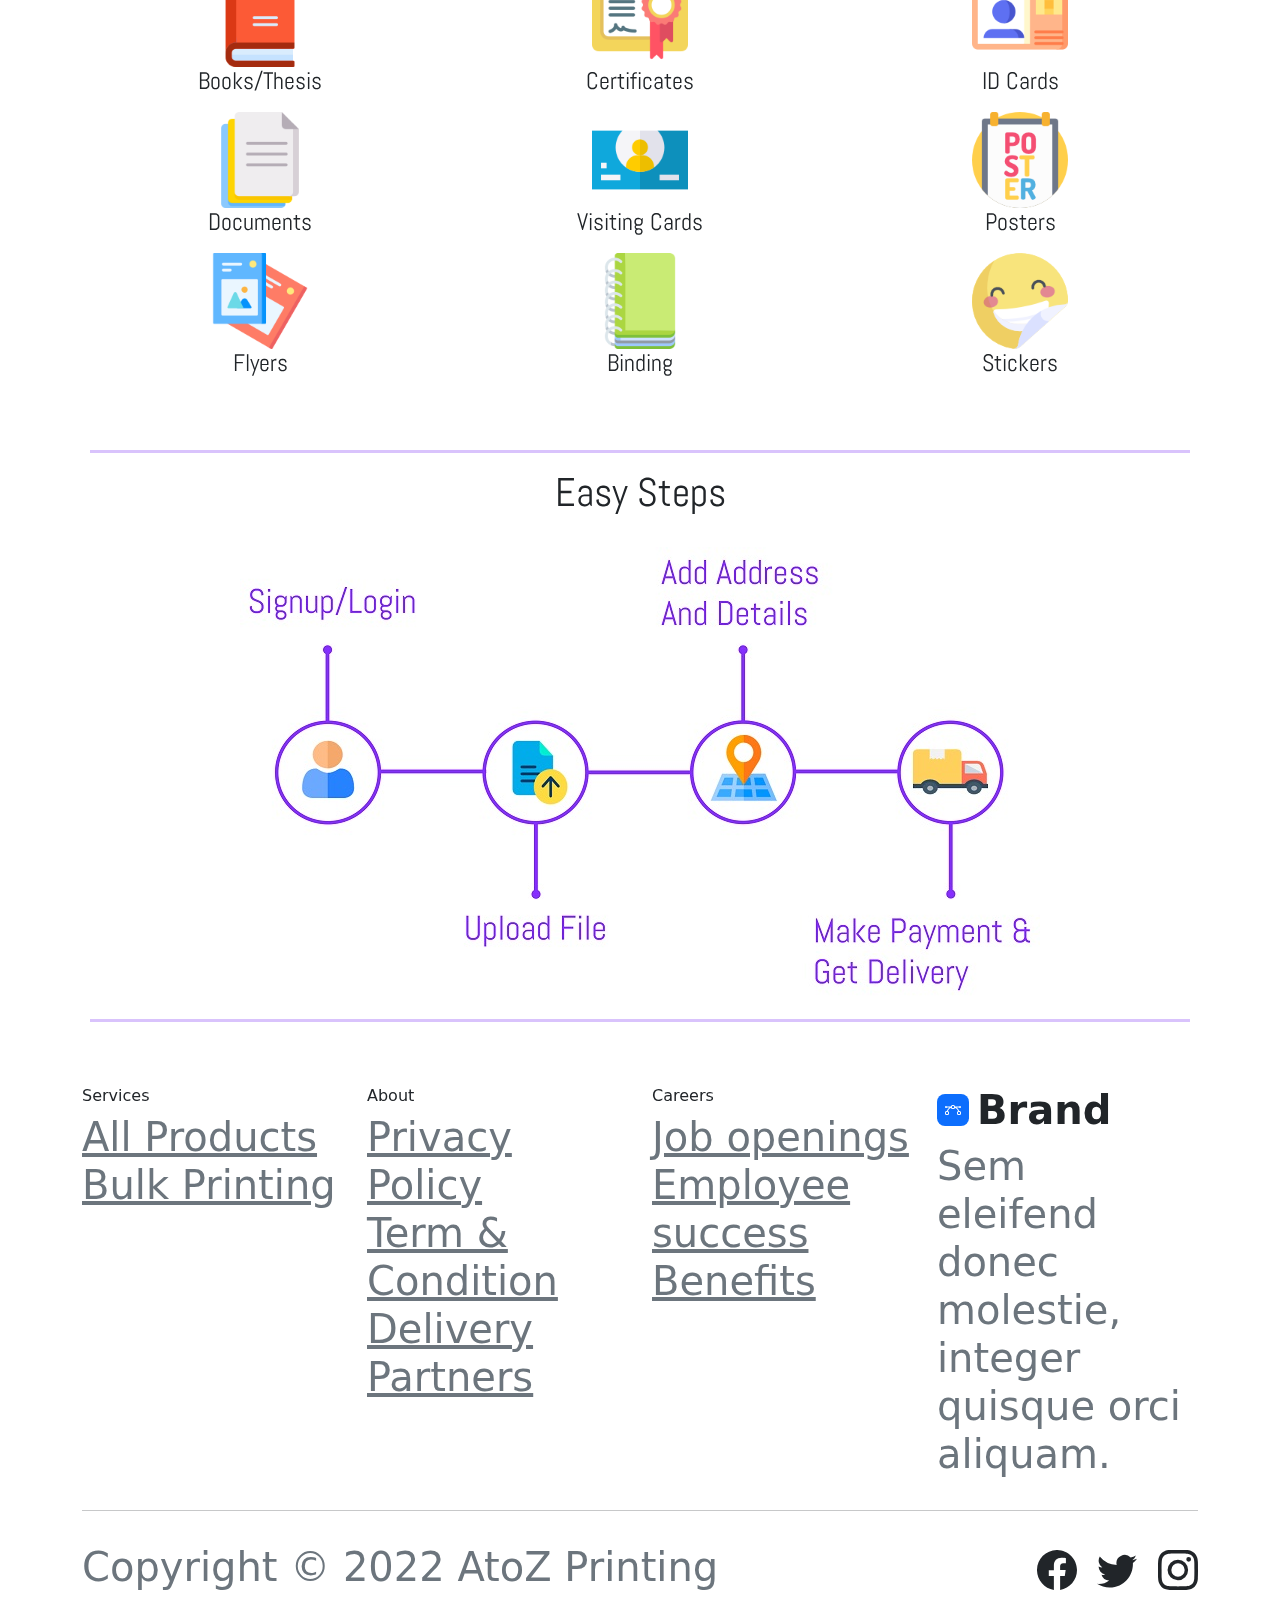
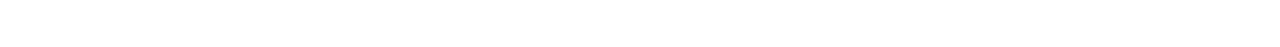
==== commit dbdb59b6: "Update index.html" ====
--- a/index.html
+++ b/index.html
@@ -18,6 +18,7 @@
 </head>
 
 <body>
+    <hr><h1>Prototype for testing purpose not the final product<hr>
     <nav class="navbar navbar-light navbar-expand-md fixed-top py-3" style="width: 100%;position: fixed;margin: 0px;margin-bottom: 0px;background: #d3ecfd;">
         <div class="container"><a class="navbar-brand d-flex align-items-center" href="#"><span class="bs-icon-sm bs-icon-rounded bs-icon-primary d-flex justify-content-center align-items-center me-2 bs-icon"><svg xmlns="http://www.w3.org/2000/svg" width="1em" height="1em" fill="currentColor" viewBox="0 0 16 16" class="bi bi-bezier">
                         <path fill-rule="evenodd" d="M0 10.5A1.5 1.5 0 0 1 1.5 9h1A1.5 1.5 0 0 1 4 10.5v1A1.5 1.5 0 0 1 2.5 13h-1A1.5 1.5 0 0 1 0 11.5v-1zm1.5-.5a.5.5 0 0 0-.5.5v1a.5.5 0 0 0 .5.5h1a.5.5 0 0 0 .5-.5v-1a.5.5 0 0 0-.5-.5h-1zm10.5.5A1.5 1.5 0 0 1 13.5 9h1a1.5 1.5 0 0 1 1.5 1.5v1a1.5 1.5 0 0 1-1.5 1.5h-1a1.5 1.5 0 0 1-1.5-1.5v-1zm1.5-.5a.5.5 0 0 0-.5.5v1a.5.5 0 0 0 .5.5h1a.5.5 0 0 0 .5-.5v-1a.5.5 0 0 0-.5-.5h-1zM6 4.5A1.5 1.5 0 0 1 7.5 3h1A1.5 1.5 0 0 1 10 4.5v1A1.5 1.5 0 0 1 8.5 7h-1A1.5 1.5 0 0 1 6 5.5v-1zM7.5 4a.5.5 0 0 0-.5.5v1a.5.5 0 0 0 .5.5h1a.5.5 0 0 0 .5-.5v-1a.5.5 0 0 0-.5-.5h-1z"></path>
@@ -290,4 +291,4 @@
     <script src="assets/js/bs-init.js"></script>
 </body>
 
-</html>+</html>
--- a/assets/css/hob.css
+++ b/assets/css/hob.css
@@ -0,0 +1,27 @@
+.contain {
+  position: relative;
+}
+
+.button {
+  position: absolute;
+  width: 500px;
+  left: -70px;
+  top: 100px;
+  text-align: center;
+  opacity: 0;
+  transition: opacity .35s ease;
+}
+
+.button a {
+  width: 200px;
+  padding: 12px 48px;
+  text-align: center;
+  color: #ff6c34;
+  border: solid 2px #ff6c34;
+  z-index: 1;
+}
+
+.contain:hover .button {
+  opacity: 1;
+}
+
--- a/assets/css/Navbar-Centered-Links-icons.css
+++ b/assets/css/Navbar-Centered-Links-icons.css
@@ -0,0 +1,60 @@
+.bs-icon {
+  --bs-icon-size: .75rem;
+  display: flex;
+  flex-shrink: 0;
+  justify-content: center;
+  align-items: center;
+  font-size: var(--bs-icon-size);
+  width: calc(var(--bs-icon-size) * 2);
+  height: calc(var(--bs-icon-size) * 2);
+  color: var(--bs-primary);
+}
+
+.bs-icon-xs {
+  --bs-icon-size: 1rem;
+  width: calc(var(--bs-icon-size) * 1.5);
+  height: calc(var(--bs-icon-size) * 1.5);
+}
+
+.bs-icon-sm {
+  --bs-icon-size: 1rem;
+}
+
+.bs-icon-md {
+  --bs-icon-size: 1.5rem;
+}
+
+.bs-icon-lg {
+  --bs-icon-size: 2rem;
+}
+
+.bs-icon-xl {
+  --bs-icon-size: 2.5rem;
+}
+
+.bs-icon.bs-icon-primary {
+  color: var(--bs-white);
+  background: var(--bs-primary);
+}
+
+.bs-icon.bs-icon-primary-light {
+  color: var(--bs-primary);
+  background: rgba(var(--bs-primary-rgb), .2);
+}
+
+.bs-icon.bs-icon-semi-white {
+  color: var(--bs-primary);
+  background: rgba(255, 255, 255, .5);
+}
+
+.bs-icon.bs-icon-rounded {
+  border-radius: .5rem;
+}
+
+.bs-icon.bs-icon-circle {
+  border-radius: 50%;
+}
+
+.contain {
+}
+
--- a/assets/css/Projects-Grid-images.css
+++ b/assets/css/Projects-Grid-images.css
@@ -0,0 +1,4 @@
+.fit-cover {
+  object-fit: cover;
+}
+
--- a/assets/css/timeline.css
+++ b/assets/css/timeline.css
@@ -0,0 +1,322 @@
+.ps-timeline-sec {
+  position: relative;
+  background: #fff;
+}
+
+.ps-timeline-sec .container {
+  position: relative;
+}
+
+@media screen and (max-width: 767px) {
+  .ps-timeline-sec .container ol:before {
+    background: #348e80;
+    content: "";
+    width: 10px;
+    height: 10px;
+    border-radius: 100%;
+    position: absolute;
+    top: 130px !important;
+    left: 36px !important;
+  }
+}
+
+@media screen and (max-width: 767px) {
+  .ps-timeline-sec .container ol:after {
+    background: #348e80;
+    content: "";
+    width: 10px;
+    height: 10px;
+    border-radius: 100%;
+    position: absolute;
+    top: inherit !important;
+    left: 36px;
+  }
+}
+
+@media screen and (max-width: 767px) {
+  .ps-timeline-sec .container ol.ps-timeline {
+    margin: 130px 0 !important;
+    border-left: 2px solid #348e80;
+    padding-left: 0 !important;
+    padding-top: 120px !important;
+    border-top: 0 !important;
+    margin-left: 25px !important;
+  }
+}
+
+@media screen and (max-width: 767px) {
+  .ps-timeline-sec .container ol.ps-timeline li {
+    height: 220px;
+    float: none !important;
+    width: inherit !important;
+  }
+}
+
+@media screen and (max-width: 767px) {
+  .ps-timeline-sec .container ol.ps-timeline li:nth-child(2) .img-handler-bot img {
+    width: 70px;
+  }
+}
+
+@media screen and (max-width: 767px) {
+  .ps-timeline-sec .container ol.ps-timeline li:last-child {
+    margin: 0;
+    bottom: 0 !important;
+    height: 120px;
+  }
+}
+
+@media screen and (max-width: 767px) {
+  .ps-timeline-sec .container ol.ps-timeline li:last-child .img-handler-bot {
+    bottom: 40px !important;
+    width: 40% !important;
+    margin-left: 25px !important;
+    margin-top: 0 !important;
+  }
+}
+
+@media screen and (max-width: 767px) {
+  .ps-timeline-sec .container ol.ps-timeline li:last-child .img-handler-bot img {
+    width: 100%;
+  }
+}
+
+@media screen and (max-width: 767px) {
+  .ps-timeline-sec .container ol.ps-timeline li:last-child .ps-top {
+    margin-bottom: 0 !important;
+    top: 20px;
+    width: 50% !important;
+  }
+}
+
+@media screen and (max-width: 767px) {
+  .ps-timeline-sec .container ol.ps-timeline li span {
+    left: 0 !important;
+  }
+}
+
+@media screen and (max-width: 767px) {
+  .ps-timeline-sec .container ol.ps-timeline li span.ps-sp-top:before {
+    content: none !important;
+  }
+}
+
+@media screen and (max-width: 767px) {
+  .ps-timeline-sec .container ol.ps-timeline li span.ps-sp-top:after {
+    content: none !important;
+  }
+}
+
+@media screen and (max-width: 767px) {
+  .ps-timeline-sec .container ol.ps-timeline li span.ps-sp-bot:before {
+    content: none !important;
+  }
+}
+
+@media screen and (max-width: 767px) {
+  .ps-timeline-sec .container ol.ps-timeline li span.ps-sp-bot:after {
+    content: none !important;
+  }
+}
+
+@media screen and (max-width: 767px) {
+  .ps-timeline-sec .container ol.ps-timeline li .img-handler-top {
+    position: absolute !important;
+    bottom: 150px !important;
+    width: 30% !important;
+    float: left !important;
+    margin-left: 35px !important;
+    margin-bottom: 0 !important;
+  }
+}
+
+@media screen and (max-width: 767px) {
+  .ps-timeline-sec .container ol.ps-timeline li .img-handler-top img {
+    margin: 0 auto !important;
+    width: 80% !important;
+  }
+}
+
+@media screen and (max-width: 767px) {
+  .ps-timeline-sec .container ol.ps-timeline li .img-handler-bot {
+    position: absolute !important;
+    bottom: 115px !important;
+    width: 30% !important;
+    float: left !important;
+    margin-left: 35px !important;
+    margin-bottom: 0 !important;
+  }
+}
+
+@media screen and (max-width: 767px) {
+  .ps-timeline-sec .container ol.ps-timeline li p {
+    text-align: left !important;
+    width: 100% !important;
+    margin: 0 auto !important;
+    margin-top: 0px !important;
+  }
+}
+
+@media screen and (max-width: 767px) {
+  .ps-timeline-sec .container ol.ps-timeline li .ps-top {
+    width: 60% !important;
+    float: right !important;
+    right: 0;
+    top: -40px;
+  }
+}
+
+@media screen and (max-width: 767px) {
+  .ps-timeline-sec .container ol.ps-timeline li .ps-bot {
+    width: 60% !important;
+    float: right !important;
+    right: 0;
+    top: -40px;
+  }
+}
+
+.ps-timeline-sec .container ol:before {
+  background: #348e80;
+  content: "";
+  width: 10px;
+  height: 10px;
+  border-radius: 100%;
+  position: absolute;
+  left: 8px;
+  top: -4px;
+}
+
+.ps-timeline-sec .container ol:after {
+  background: #348e80;
+  content: "";
+  width: 10px;
+  height: 10px;
+  border-radius: 100%;
+  position: absolute;
+  right: 8px;
+  top: -4px;
+}
+
+.ps-timeline-sec .container ol.ps-timeline {
+  margin: 390px 0;
+  padding: 0;
+  border-top: 2px solid #348e80;
+  list-style: none;
+}
+
+.ps-timeline-sec .container ol.ps-timeline li {
+  float: left;
+  width: 25%;
+  padding-top: 30px;
+  position: relative;
+}
+
+.ps-timeline-sec .container ol.ps-timeline li span {
+  width: 60px;
+  height: 60px;
+  margin-left: -25px;
+  background: #fff;
+  border: 4px solid #348e80;
+  border-radius: 50%;
+  box-shadow: 0 0 0 0px #fff;
+  text-align: center;
+  line-height: 5px -10;
+  color: #df8625;
+  font-size: 2em;
+  font-style: normal;
+  position: absolute;
+  top: -26px;
+  left: 50%;
+}
+
+.ps-timeline-sec .container ol.ps-timeline li span.ps-sp-top:before {
+  content: "";
+  color: #348e80;
+  width: 2px;
+  height: 50px;
+  background: #348e80;
+  position: absolute;
+  top: -50px;
+  left: 50%;
+}
+
+.ps-timeline-sec .container ol.ps-timeline li span.ps-sp-top:after {
+  content: "";
+  color: #348e80;
+  width: 8px;
+  height: 8px;
+  background: #348e80;
+  position: absolute;
+  bottom: 90px;
+  left: 44.7%;
+  top: -50px;
+  border-radius: 100%;
+}
+
+.ps-timeline-sec .container ol.ps-timeline li span.ps-sp-bot:before {
+  content: "";
+  color: #348e80;
+  width: 2px;
+  height: 50px;
+  background: #348e80;
+  position: absolute;
+  bottom: -50px;
+  left: 50%;
+}
+
+.ps-timeline-sec .container ol.ps-timeline li span.ps-sp-bot:after {
+  content: "";
+  color: #348e80;
+  width: 8px;
+  height: 8px;
+  background: #348e80;
+  position: absolute;
+  top: 95px;
+  left: 45%;
+  border-radius: 100%;
+}
+
+.ps-timeline-sec .container ol.ps-timeline li .img-handler-top {
+  position: absolute;
+  bottom: 0;
+  margin-bottom: 130px;
+  left: 10px;
+  width: 100%;
+}
+
+.ps-timeline-sec .container ol.ps-timeline li .img-handler-top img {
+  display: table;
+  margin: 0 auto;
+}
+
+.ps-timeline-sec .container ol.ps-timeline li .img-handler-bot {
+  position: absolute;
+  margin-top: 60px;
+  width: 100%;
+  left: 30px;
+}
+
+.ps-timeline-sec .container ol.ps-timeline li .img-handler-bot img {
+  display: table;
+  margin: 0 auto;
+}
+
+.ps-timeline-sec .container ol.ps-timeline li p {
+  text-align: center;
+  width: 80%;
+  margin: 0 auto;
+}
+
+.ps-timeline-sec .container ol.ps-timeline li .ps-top {
+  position: absolute;
+  bottom: 0;
+  margin-bottom: 100px;
+  left: 70px;
+}
+
+.ps-timeline-sec .container ol.ps-timeline li .ps-bot {
+  position: absolute;
+  margin-top: 35px;
+  left: 60px;
+}
+
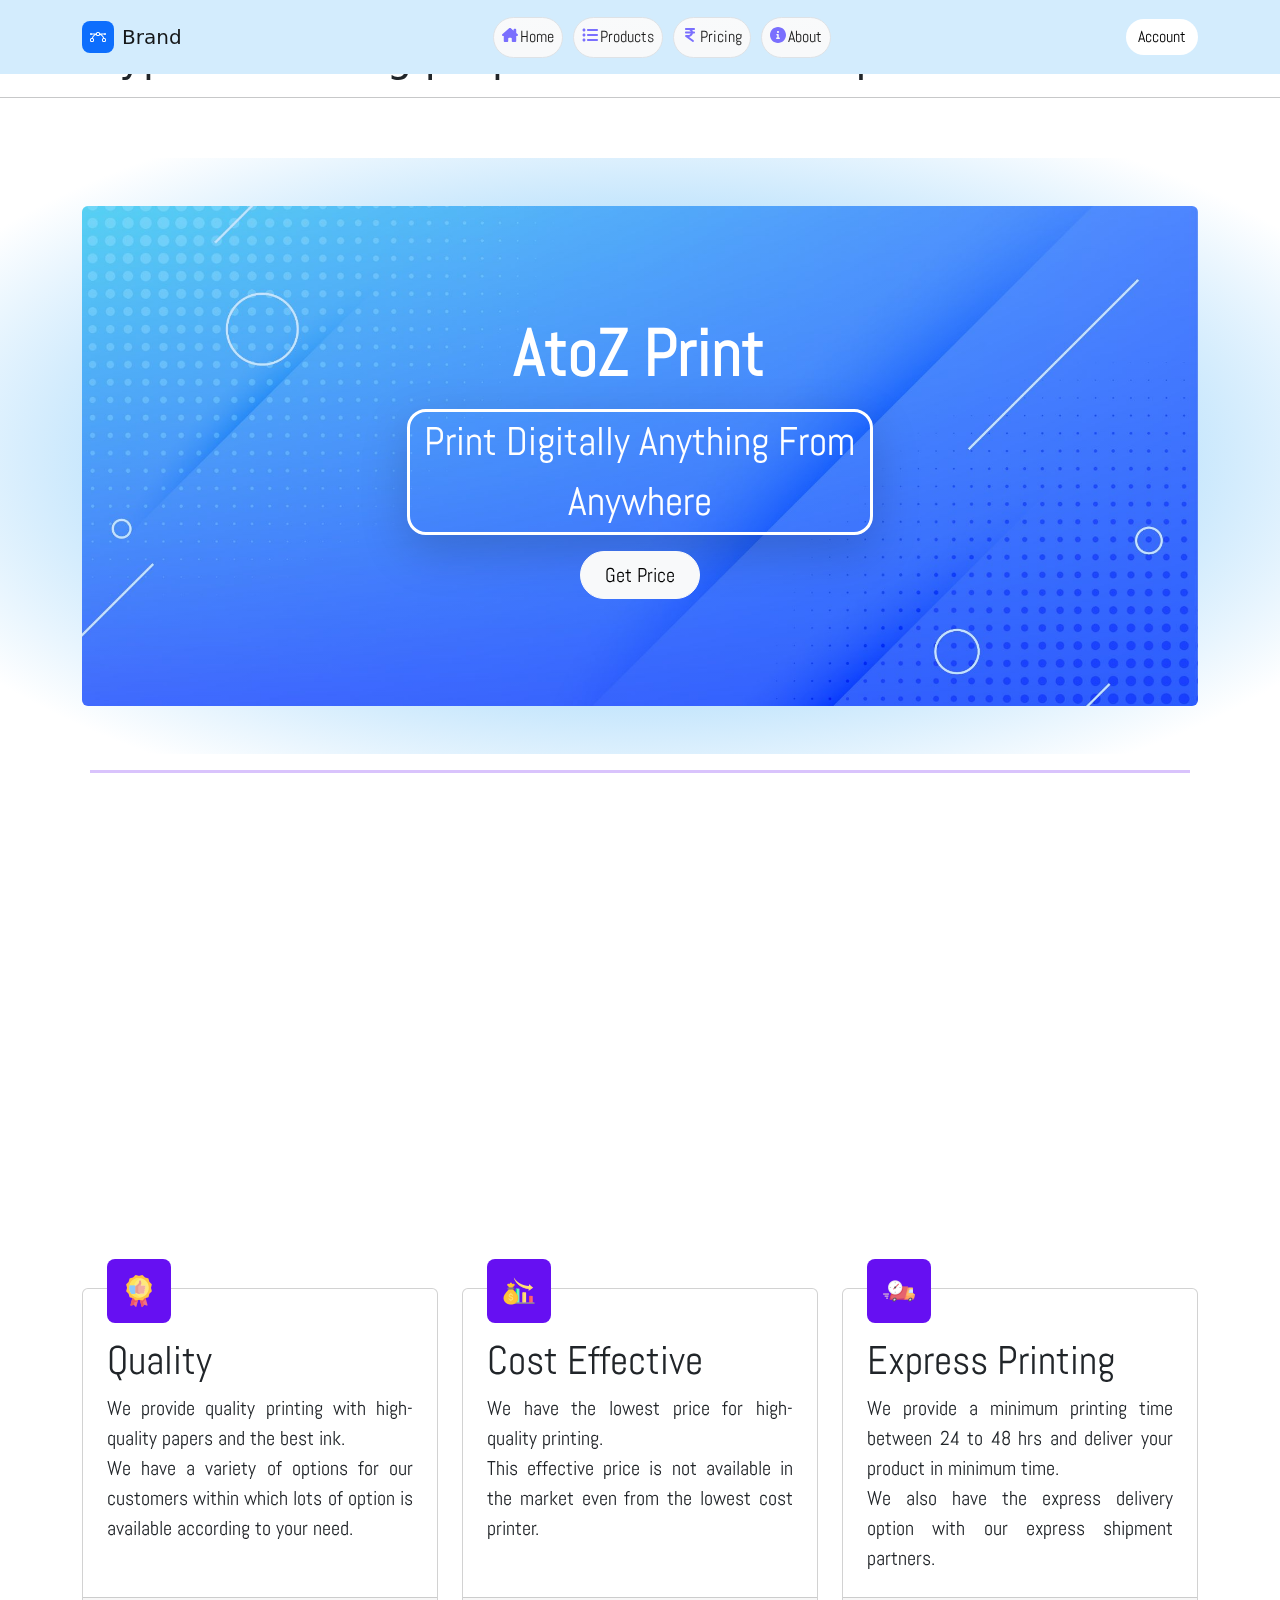
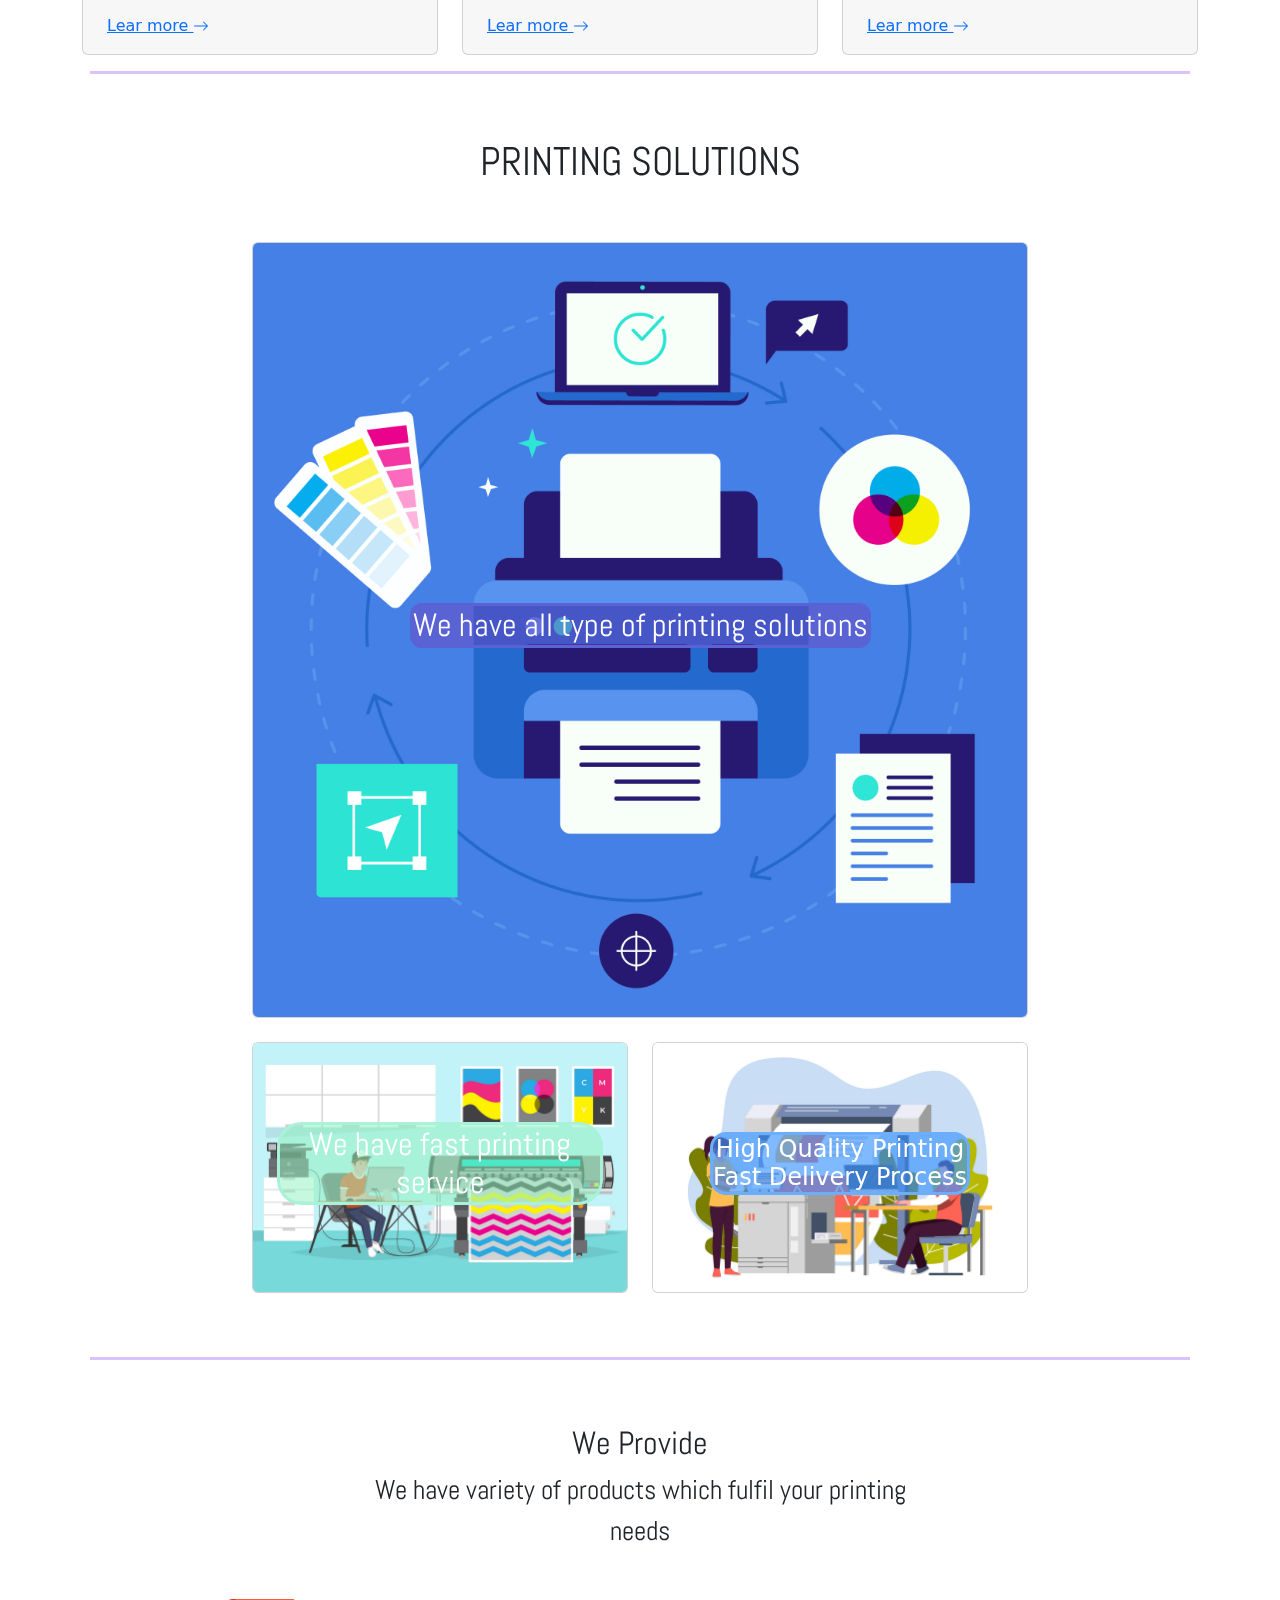
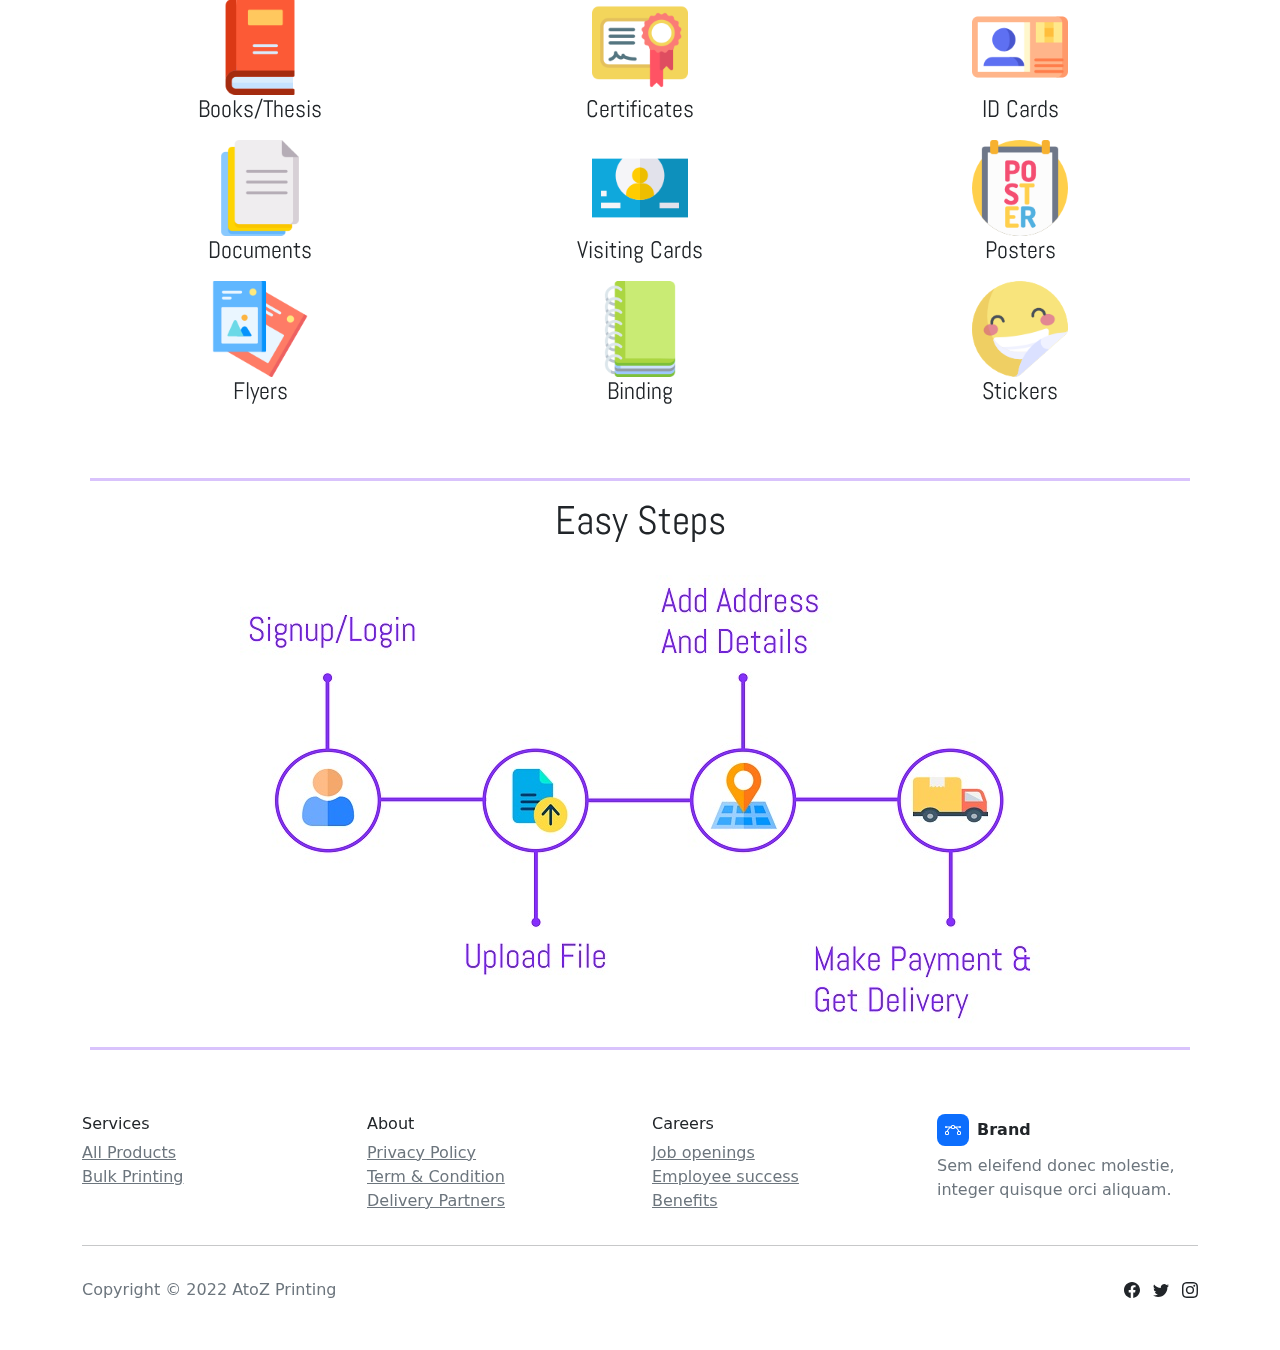
==== commit 7a4def1e: "Update index.html" ====
--- a/index.html
+++ b/index.html
@@ -18,7 +18,7 @@
 </head>
 
 <body>
-    <hr><h1>Prototype for testing purpose not the final product<hr>
+    <hr><h1>Prototype for testing purpose not the final product</h1><hr>
     <nav class="navbar navbar-light navbar-expand-md fixed-top py-3" style="width: 100%;position: fixed;margin: 0px;margin-bottom: 0px;background: #d3ecfd;">
         <div class="container"><a class="navbar-brand d-flex align-items-center" href="#"><span class="bs-icon-sm bs-icon-rounded bs-icon-primary d-flex justify-content-center align-items-center me-2 bs-icon"><svg xmlns="http://www.w3.org/2000/svg" width="1em" height="1em" fill="currentColor" viewBox="0 0 16 16" class="bi bi-bezier">
                         <path fill-rule="evenodd" d="M0 10.5A1.5 1.5 0 0 1 1.5 9h1A1.5 1.5 0 0 1 4 10.5v1A1.5 1.5 0 0 1 2.5 13h-1A1.5 1.5 0 0 1 0 11.5v-1zm1.5-.5a.5.5 0 0 0-.5.5v1a.5.5 0 0 0 .5.5h1a.5.5 0 0 0 .5-.5v-1a.5.5 0 0 0-.5-.5h-1zm10.5.5A1.5 1.5 0 0 1 13.5 9h1a1.5 1.5 0 0 1 1.5 1.5v1a1.5 1.5 0 0 1-1.5 1.5h-1a1.5 1.5 0 0 1-1.5-1.5v-1zm1.5-.5a.5.5 0 0 0-.5.5v1a.5.5 0 0 0 .5.5h1a.5.5 0 0 0 .5-.5v-1a.5.5 0 0 0-.5-.5h-1zM6 4.5A1.5 1.5 0 0 1 7.5 3h1A1.5 1.5 0 0 1 10 4.5v1A1.5 1.5 0 0 1 8.5 7h-1A1.5 1.5 0 0 1 6 5.5v-1zM7.5 4a.5.5 0 0 0-.5.5v1a.5.5 0 0 0 .5.5h1a.5.5 0 0 0 .5-.5v-1a.5.5 0 0 0-.5-.5h-1z"></path>
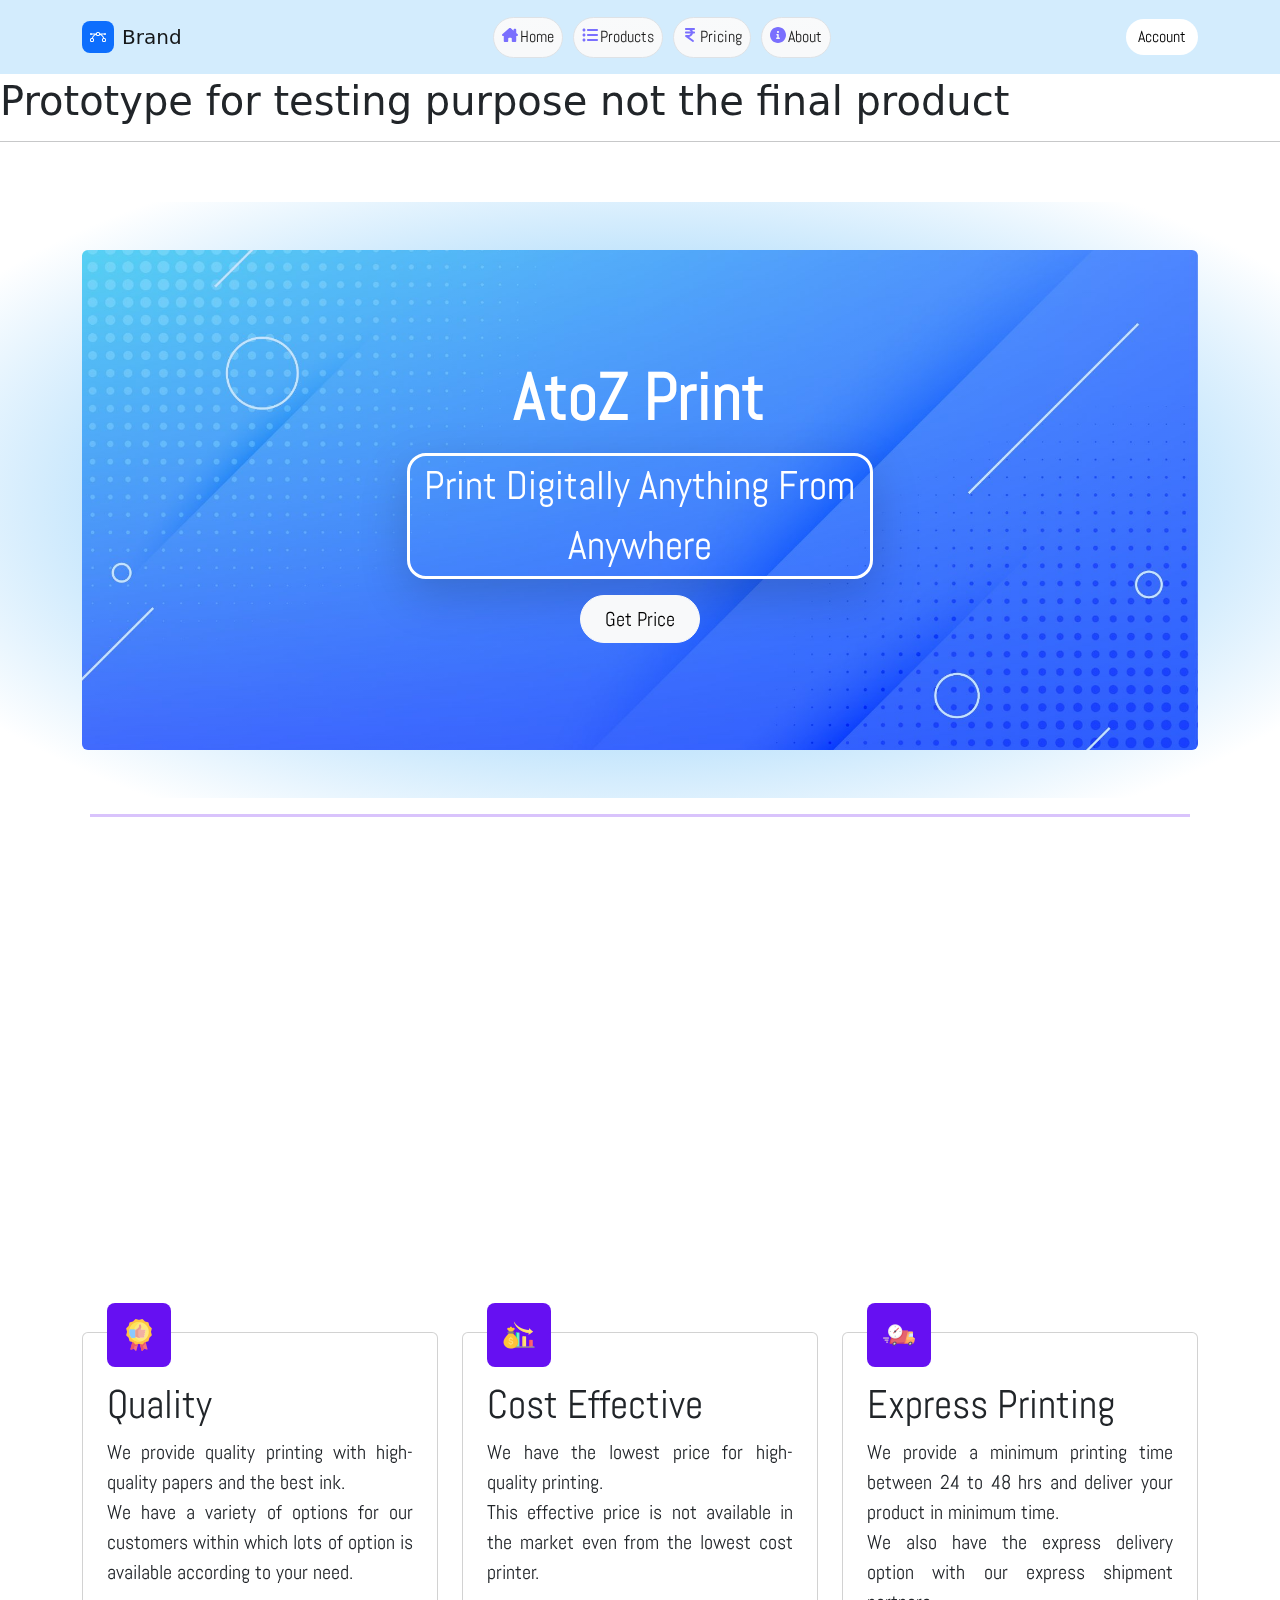
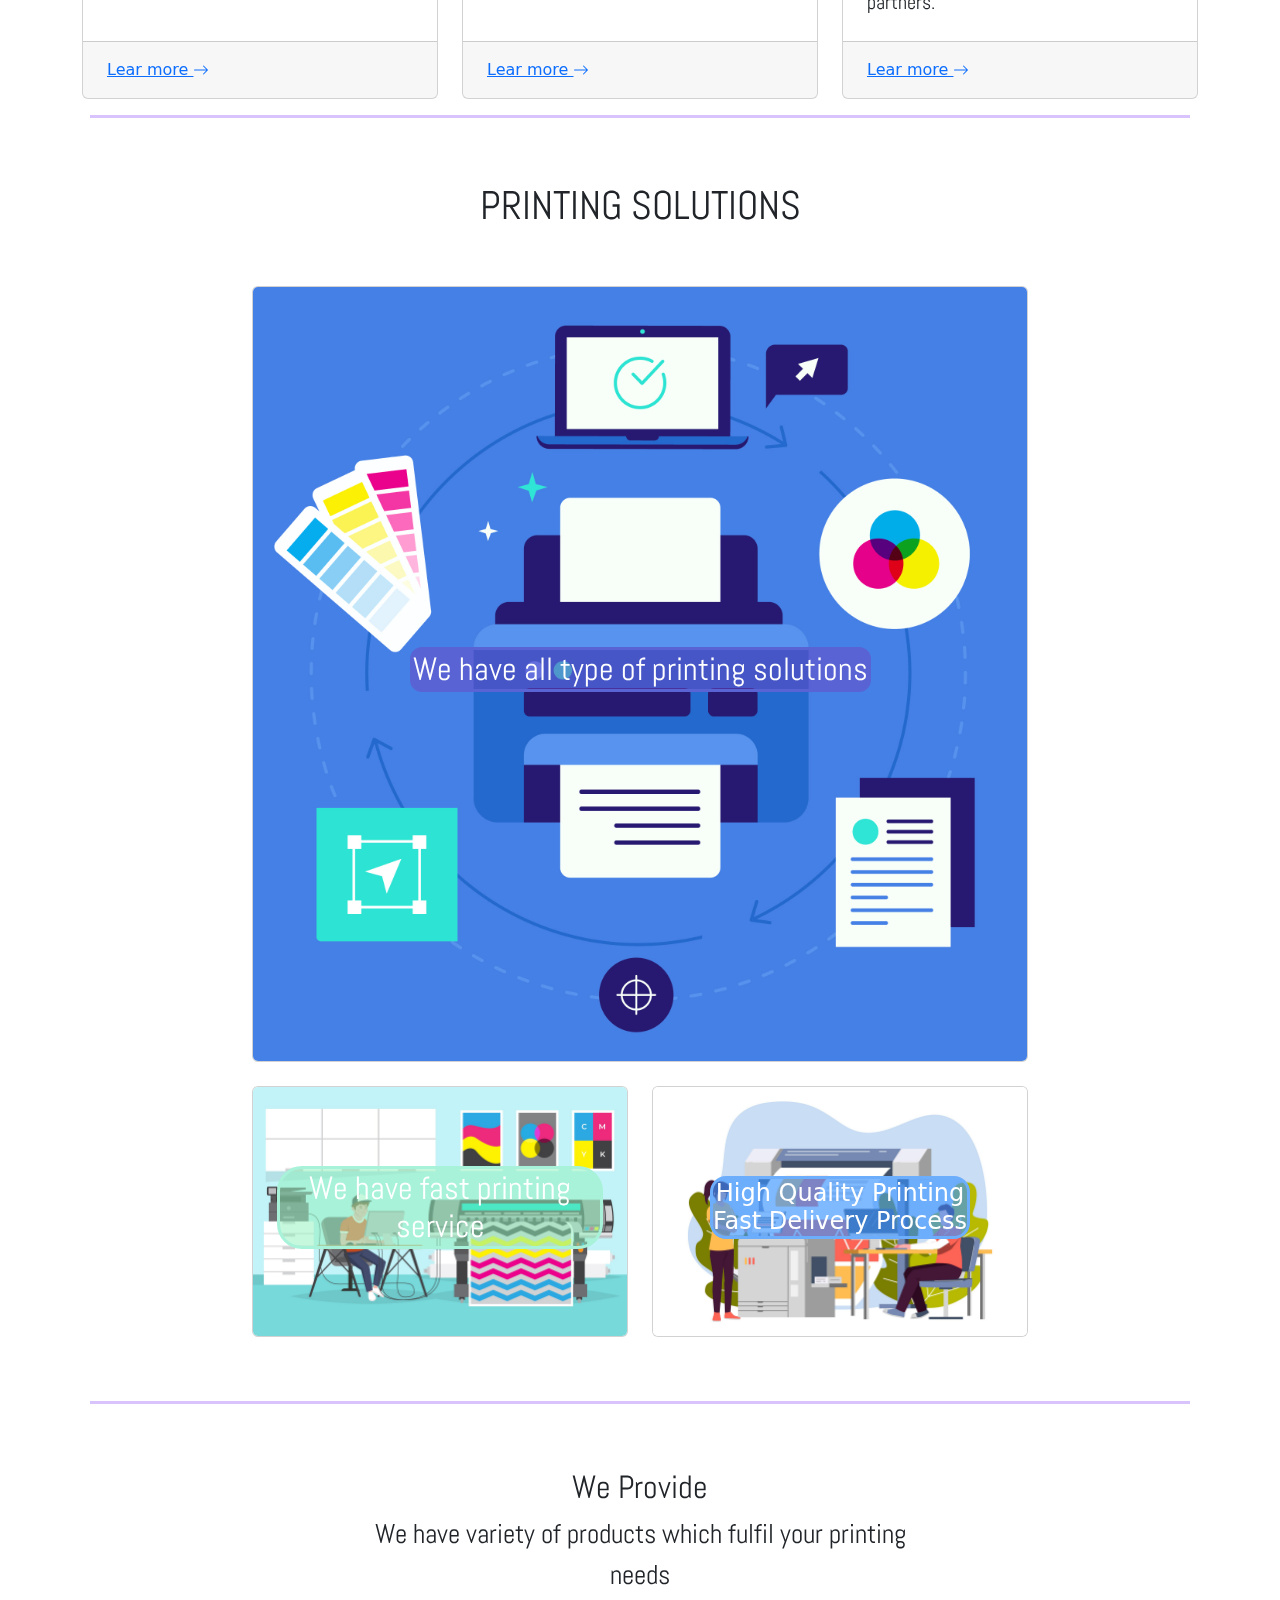
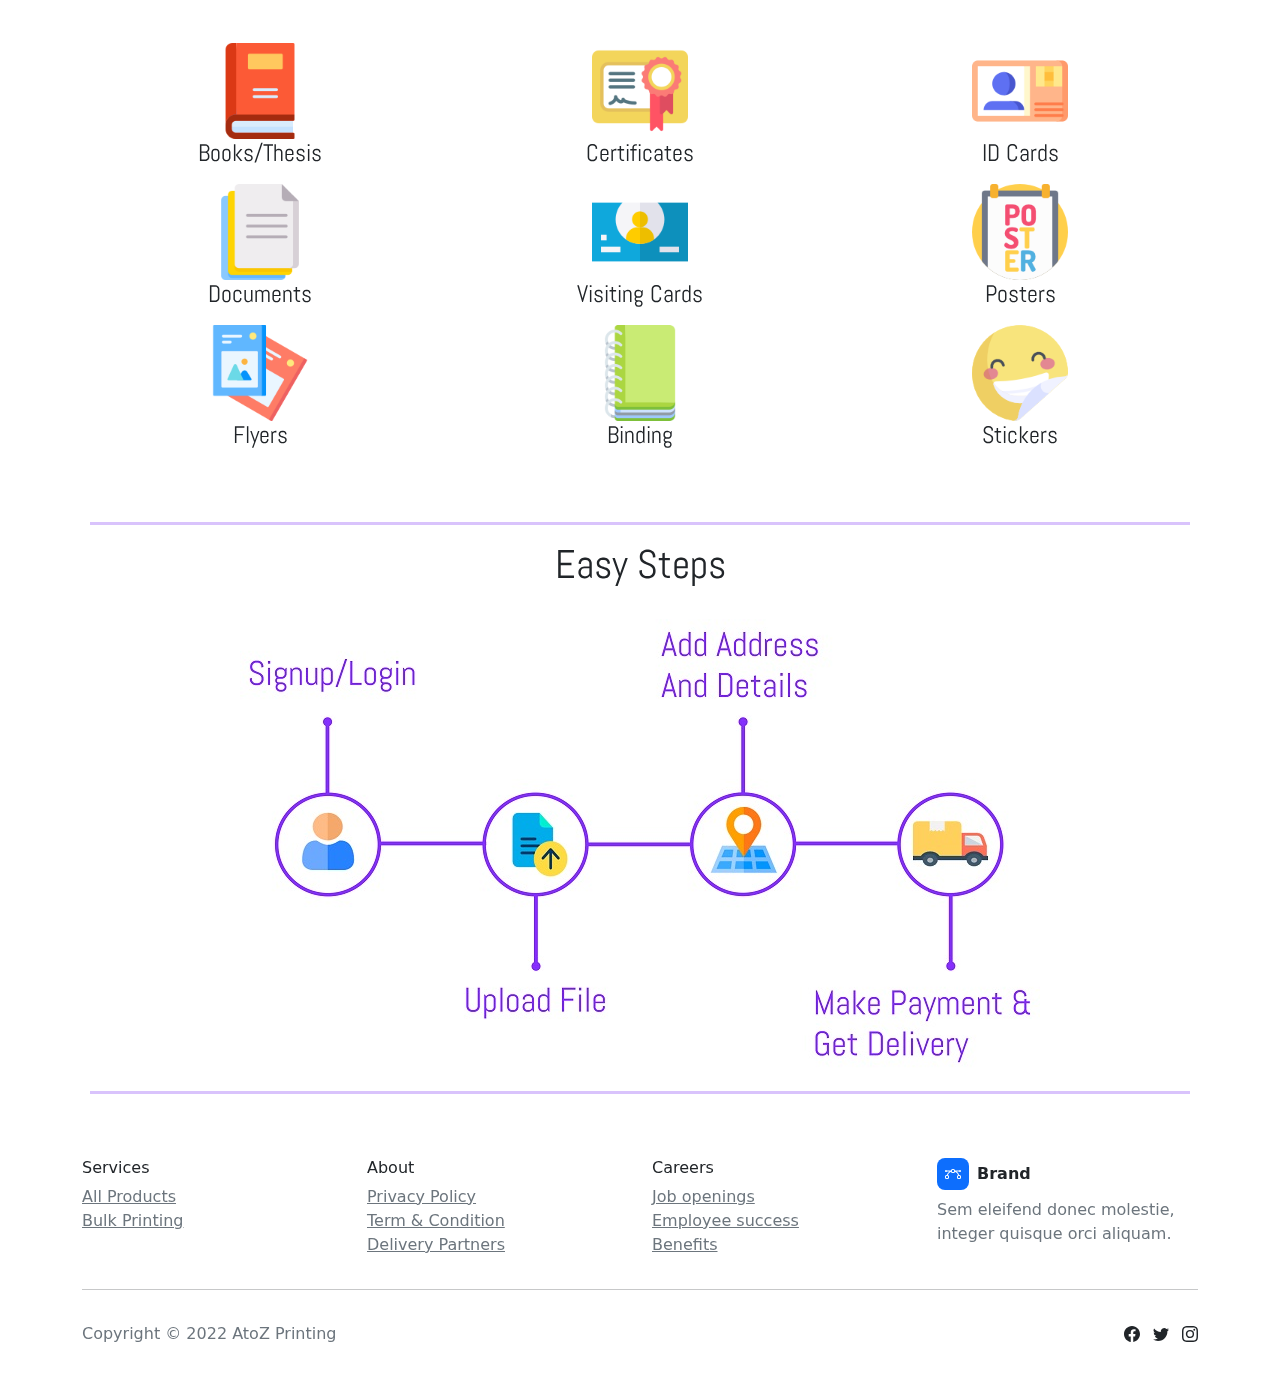
==== commit b856604a: "Update index.html" ====
--- a/index.html
+++ b/index.html
@@ -18,7 +18,7 @@
 </head>
 
 <body>
-    <hr><h1>Prototype for testing purpose not the final product</h1><hr>
+    <hr style="margin-top: 60px;"><h1>Prototype for testing purpose not the final product</h1><hr>
     <nav class="navbar navbar-light navbar-expand-md fixed-top py-3" style="width: 100%;position: fixed;margin: 0px;margin-bottom: 0px;background: #d3ecfd;">
         <div class="container"><a class="navbar-brand d-flex align-items-center" href="#"><span class="bs-icon-sm bs-icon-rounded bs-icon-primary d-flex justify-content-center align-items-center me-2 bs-icon"><svg xmlns="http://www.w3.org/2000/svg" width="1em" height="1em" fill="currentColor" viewBox="0 0 16 16" class="bi bi-bezier">
                         <path fill-rule="evenodd" d="M0 10.5A1.5 1.5 0 0 1 1.5 9h1A1.5 1.5 0 0 1 4 10.5v1A1.5 1.5 0 0 1 2.5 13h-1A1.5 1.5 0 0 1 0 11.5v-1zm1.5-.5a.5.5 0 0 0-.5.5v1a.5.5 0 0 0 .5.5h1a.5.5 0 0 0 .5-.5v-1a.5.5 0 0 0-.5-.5h-1zm10.5.5A1.5 1.5 0 0 1 13.5 9h1a1.5 1.5 0 0 1 1.5 1.5v1a1.5 1.5 0 0 1-1.5 1.5h-1a1.5 1.5 0 0 1-1.5-1.5v-1zm1.5-.5a.5.5 0 0 0-.5.5v1a.5.5 0 0 0 .5.5h1a.5.5 0 0 0 .5-.5v-1a.5.5 0 0 0-.5-.5h-1zM6 4.5A1.5 1.5 0 0 1 7.5 3h1A1.5 1.5 0 0 1 10 4.5v1A1.5 1.5 0 0 1 8.5 7h-1A1.5 1.5 0 0 1 6 5.5v-1zM7.5 4a.5.5 0 0 0-.5.5v1a.5.5 0 0 0 .5.5h1a.5.5 0 0 0 .5-.5v-1a.5.5 0 0 0-.5-.5h-1z"></path>
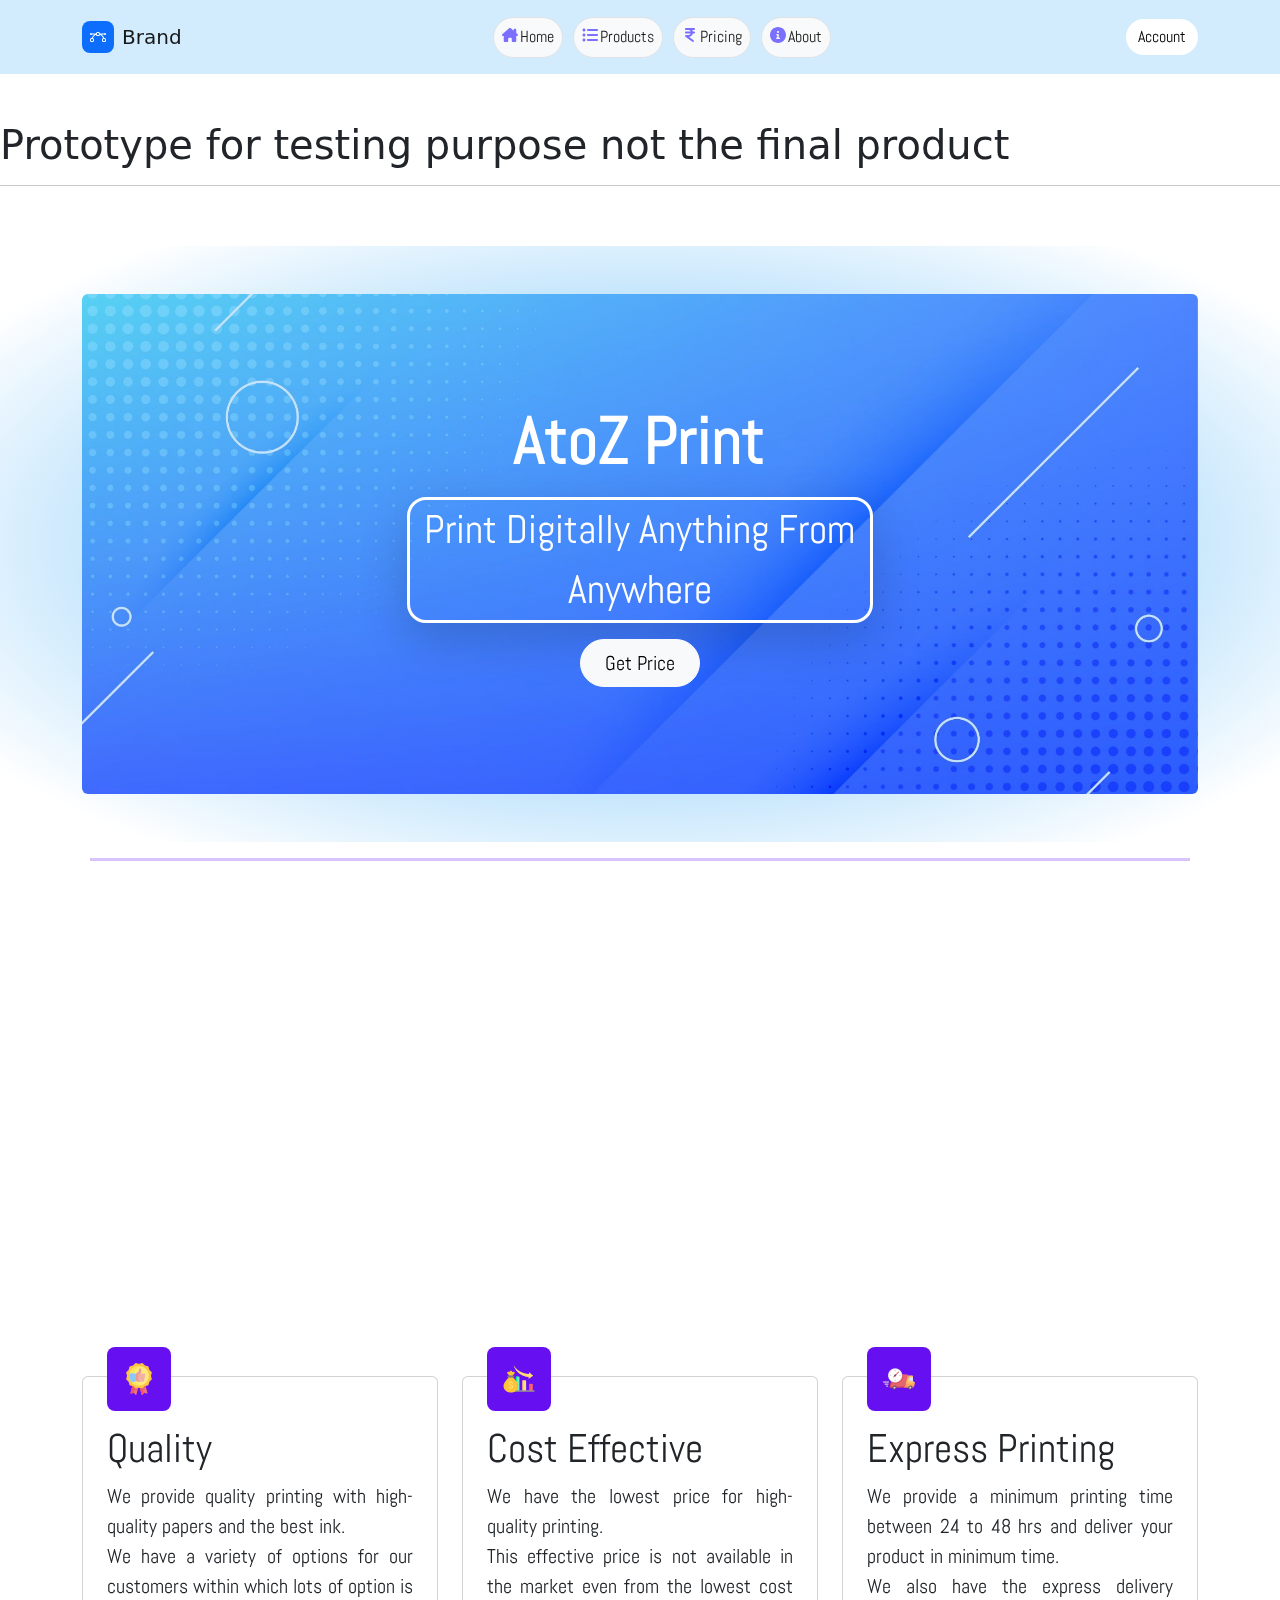
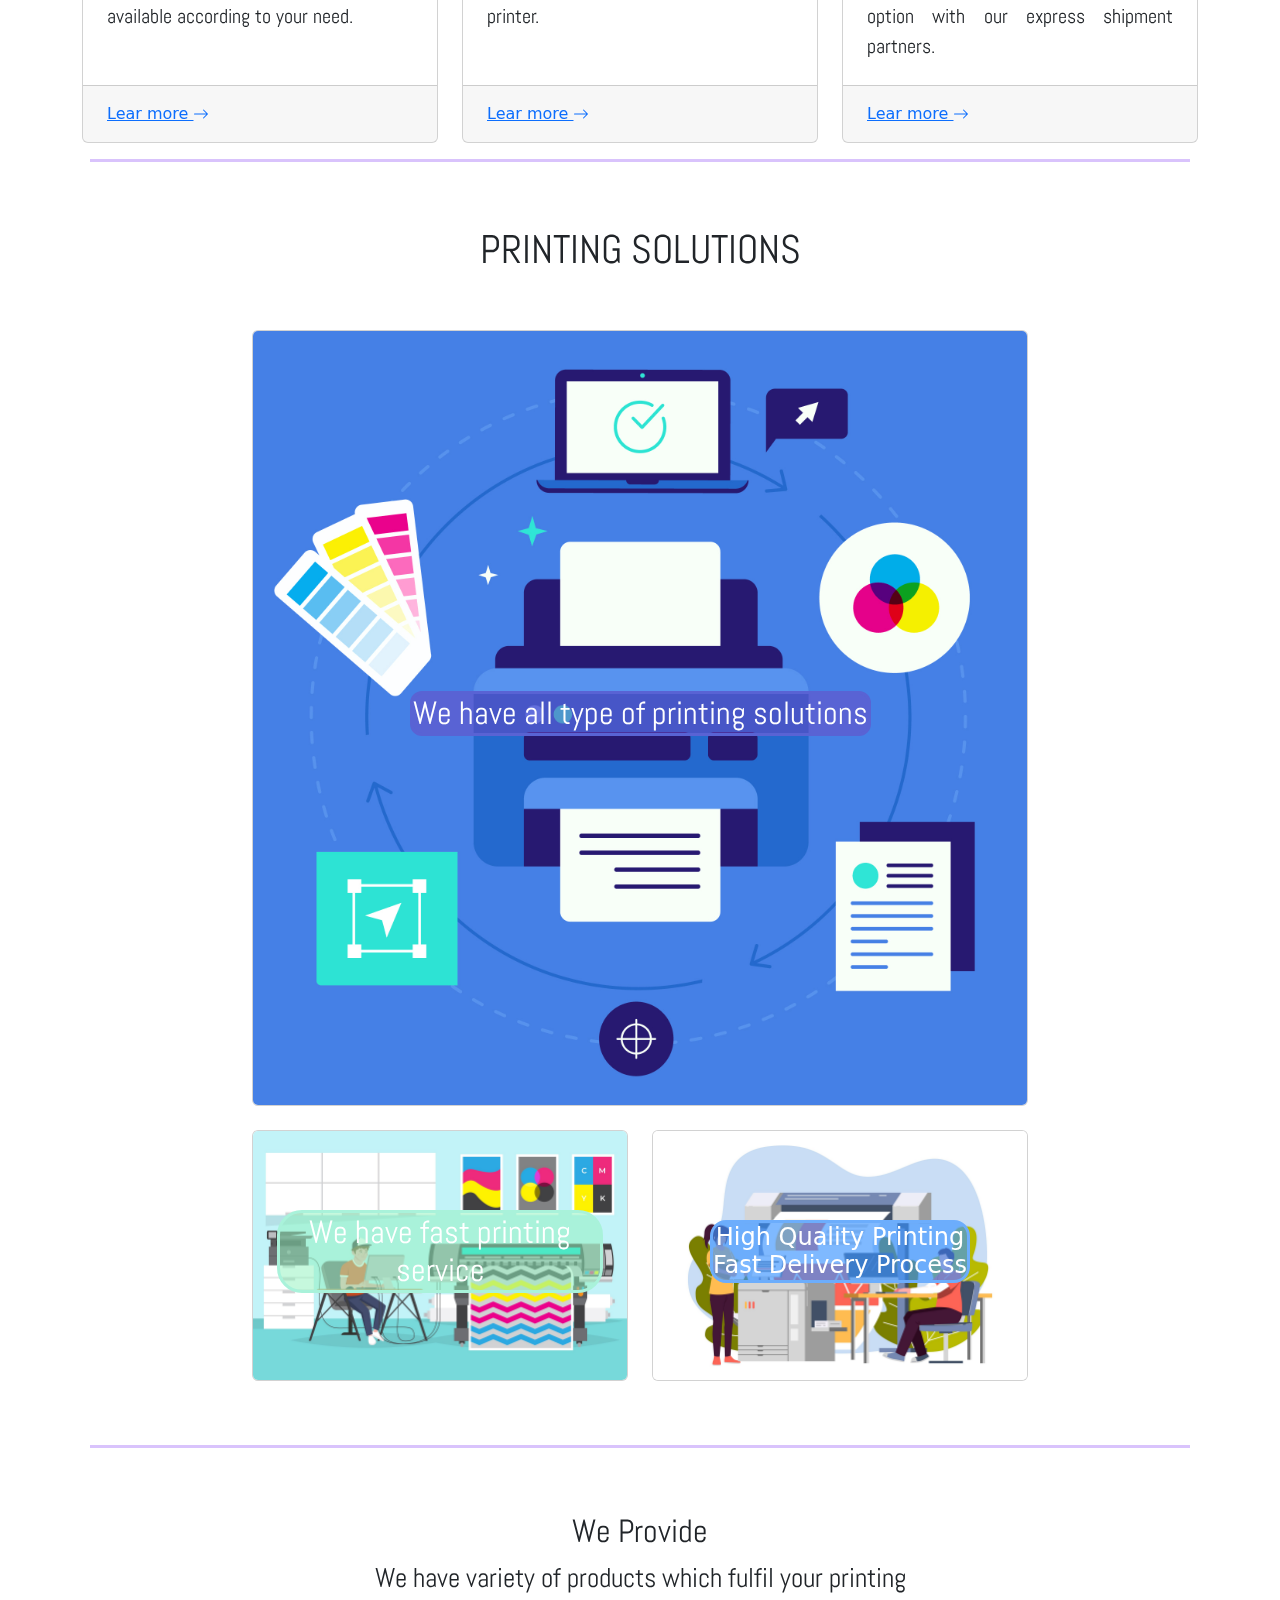
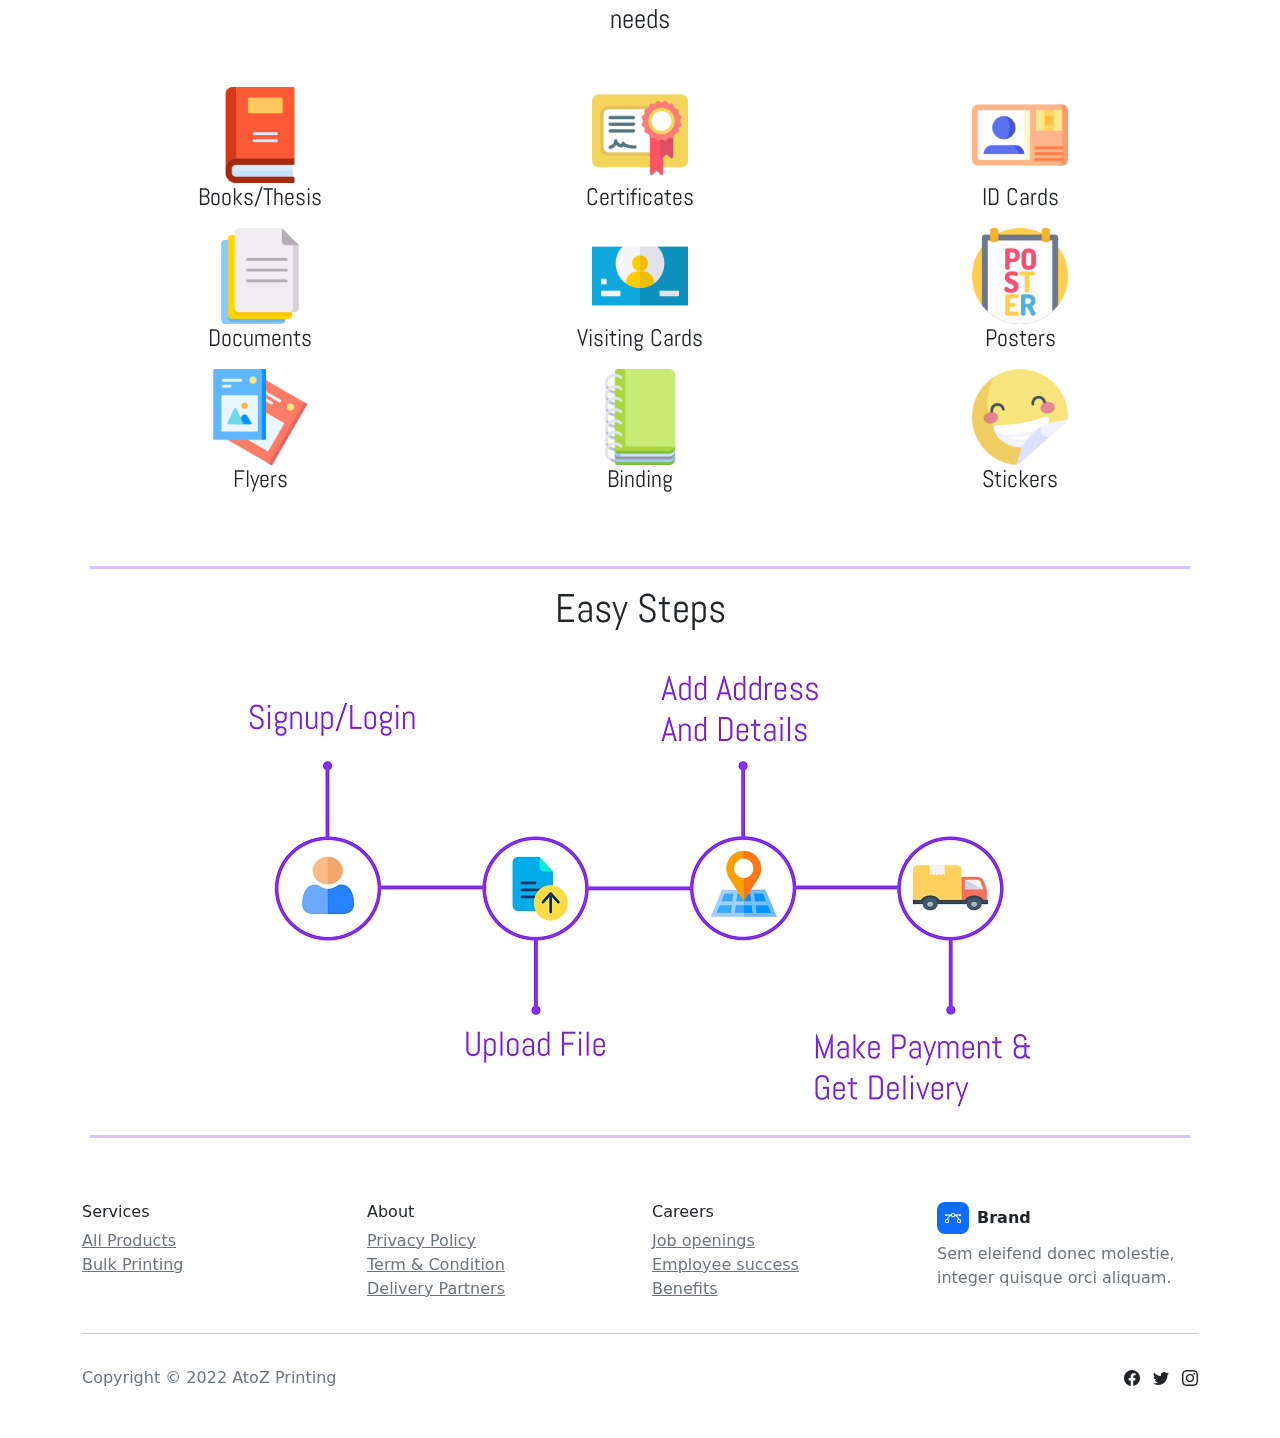
==== commit a344bb95: "Update index.html" ====
--- a/index.html
+++ b/index.html
@@ -18,7 +18,7 @@
 </head>
 
 <body>
-    <hr style="margin-top: 60px;"><h1>Prototype for testing purpose not the final product</h1><hr>
+    <hr style="margin-top: 60px;"><h1 style="margin-top: 60px;">Prototype for testing purpose not the final product</h1><hr>
     <nav class="navbar navbar-light navbar-expand-md fixed-top py-3" style="width: 100%;position: fixed;margin: 0px;margin-bottom: 0px;background: #d3ecfd;">
         <div class="container"><a class="navbar-brand d-flex align-items-center" href="#"><span class="bs-icon-sm bs-icon-rounded bs-icon-primary d-flex justify-content-center align-items-center me-2 bs-icon"><svg xmlns="http://www.w3.org/2000/svg" width="1em" height="1em" fill="currentColor" viewBox="0 0 16 16" class="bi bi-bezier">
                         <path fill-rule="evenodd" d="M0 10.5A1.5 1.5 0 0 1 1.5 9h1A1.5 1.5 0 0 1 4 10.5v1A1.5 1.5 0 0 1 2.5 13h-1A1.5 1.5 0 0 1 0 11.5v-1zm1.5-.5a.5.5 0 0 0-.5.5v1a.5.5 0 0 0 .5.5h1a.5.5 0 0 0 .5-.5v-1a.5.5 0 0 0-.5-.5h-1zm10.5.5A1.5 1.5 0 0 1 13.5 9h1a1.5 1.5 0 0 1 1.5 1.5v1a1.5 1.5 0 0 1-1.5 1.5h-1a1.5 1.5 0 0 1-1.5-1.5v-1zm1.5-.5a.5.5 0 0 0-.5.5v1a.5.5 0 0 0 .5.5h1a.5.5 0 0 0 .5-.5v-1a.5.5 0 0 0-.5-.5h-1zM6 4.5A1.5 1.5 0 0 1 7.5 3h1A1.5 1.5 0 0 1 10 4.5v1A1.5 1.5 0 0 1 8.5 7h-1A1.5 1.5 0 0 1 6 5.5v-1zM7.5 4a.5.5 0 0 0-.5.5v1a.5.5 0 0 0 .5.5h1a.5.5 0 0 0 .5-.5v-1a.5.5 0 0 0-.5-.5h-1z"></path>
